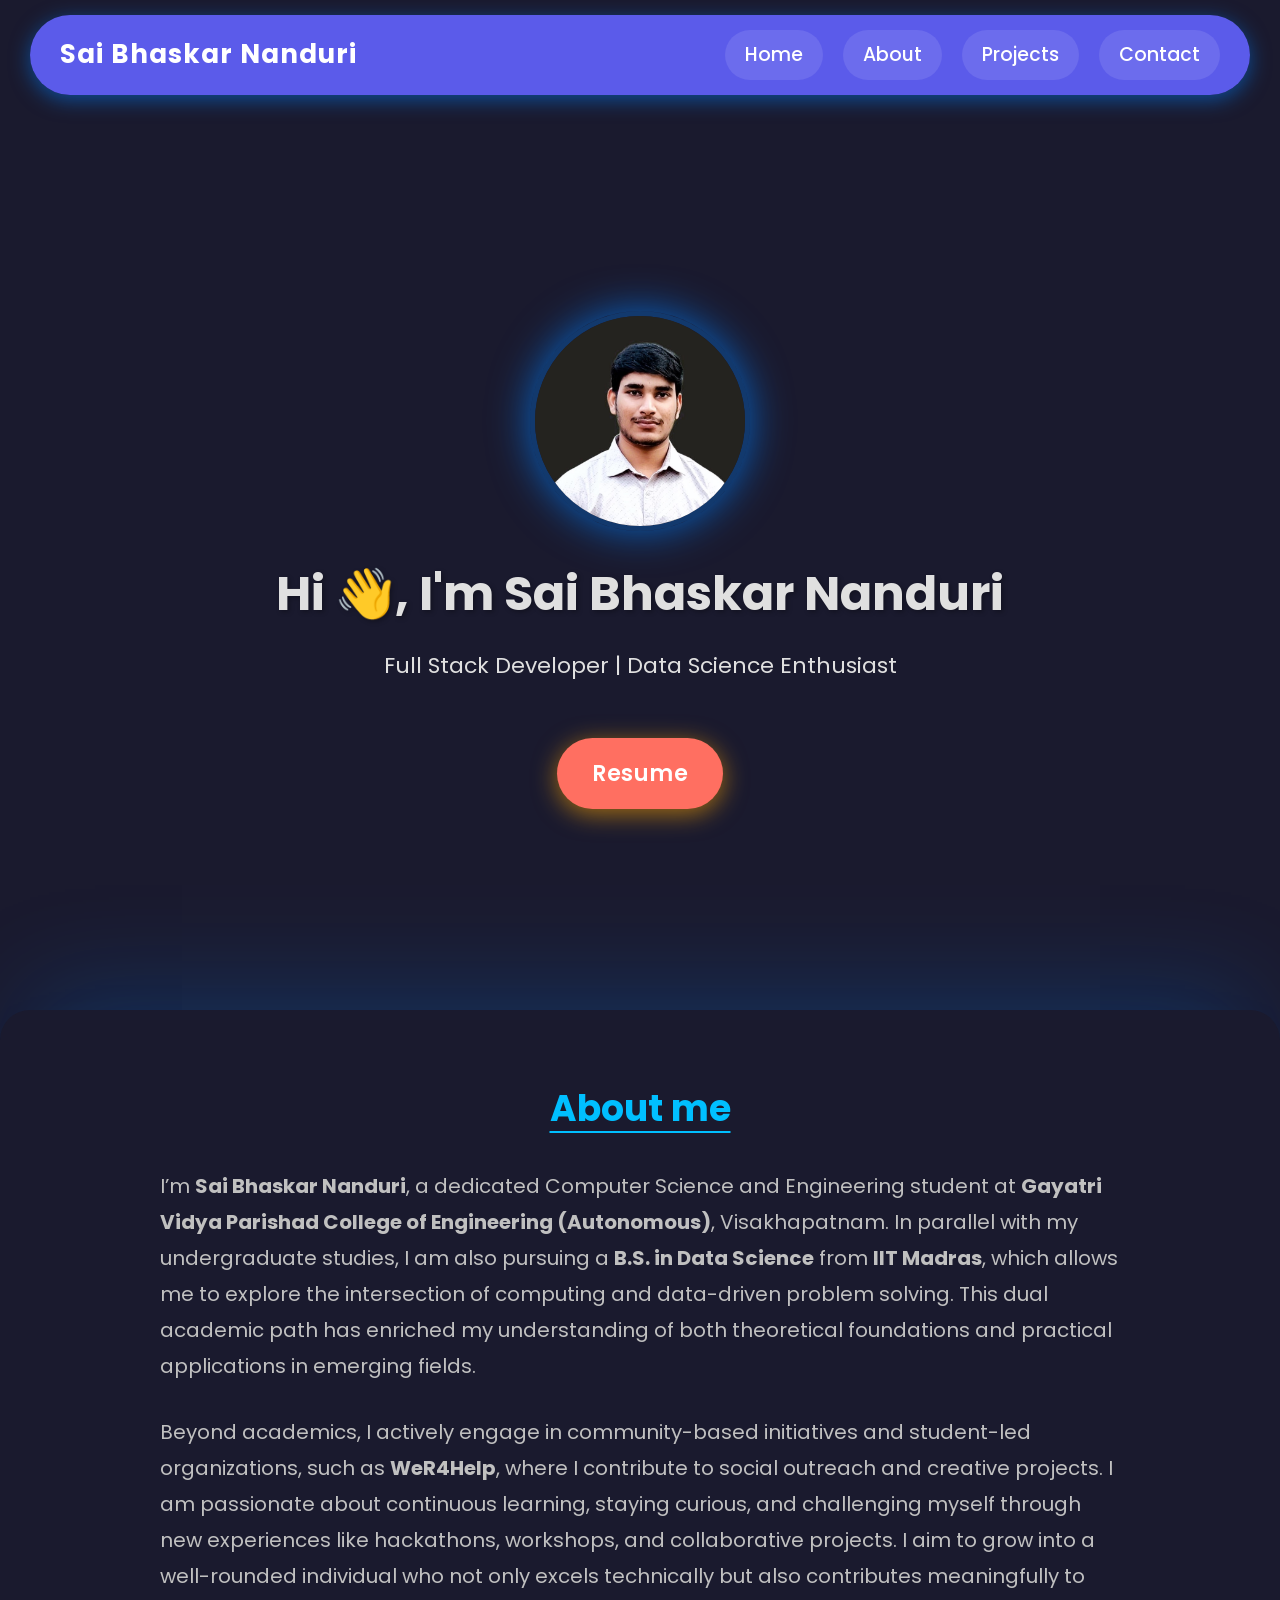
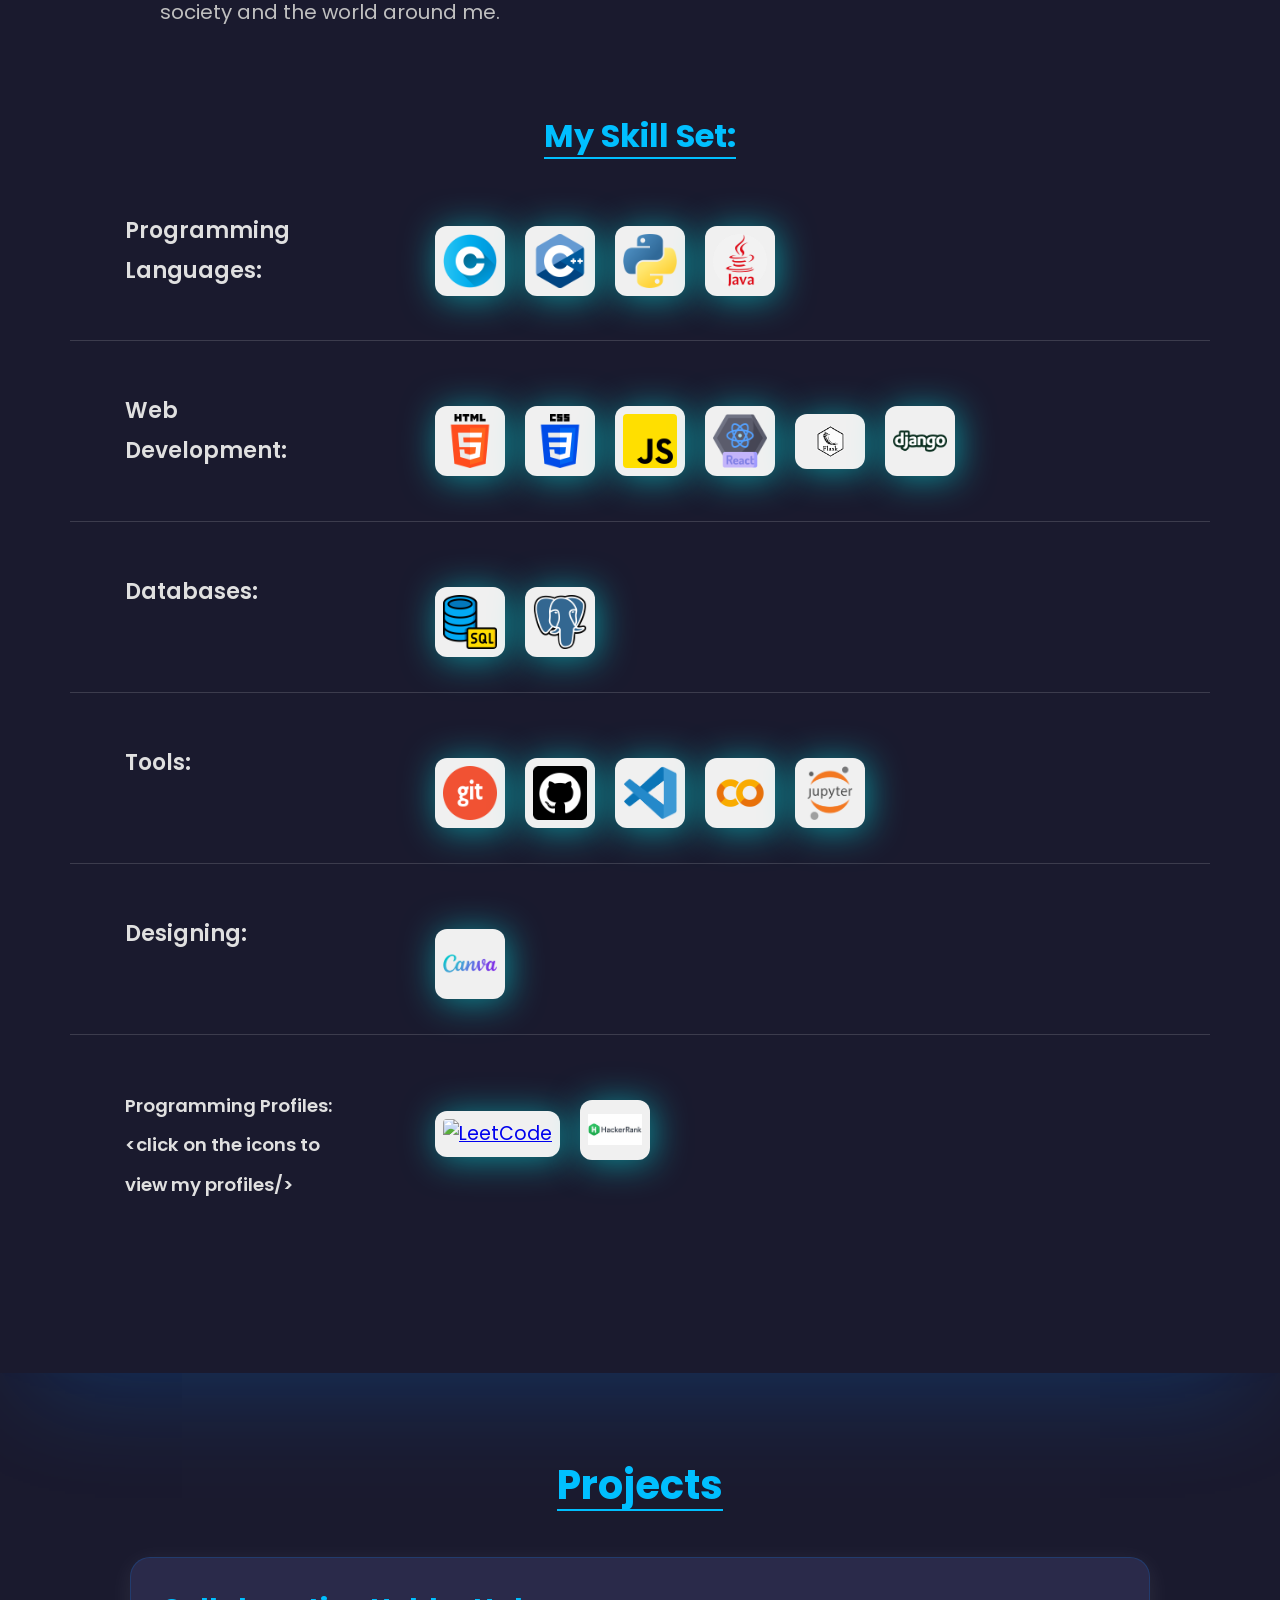
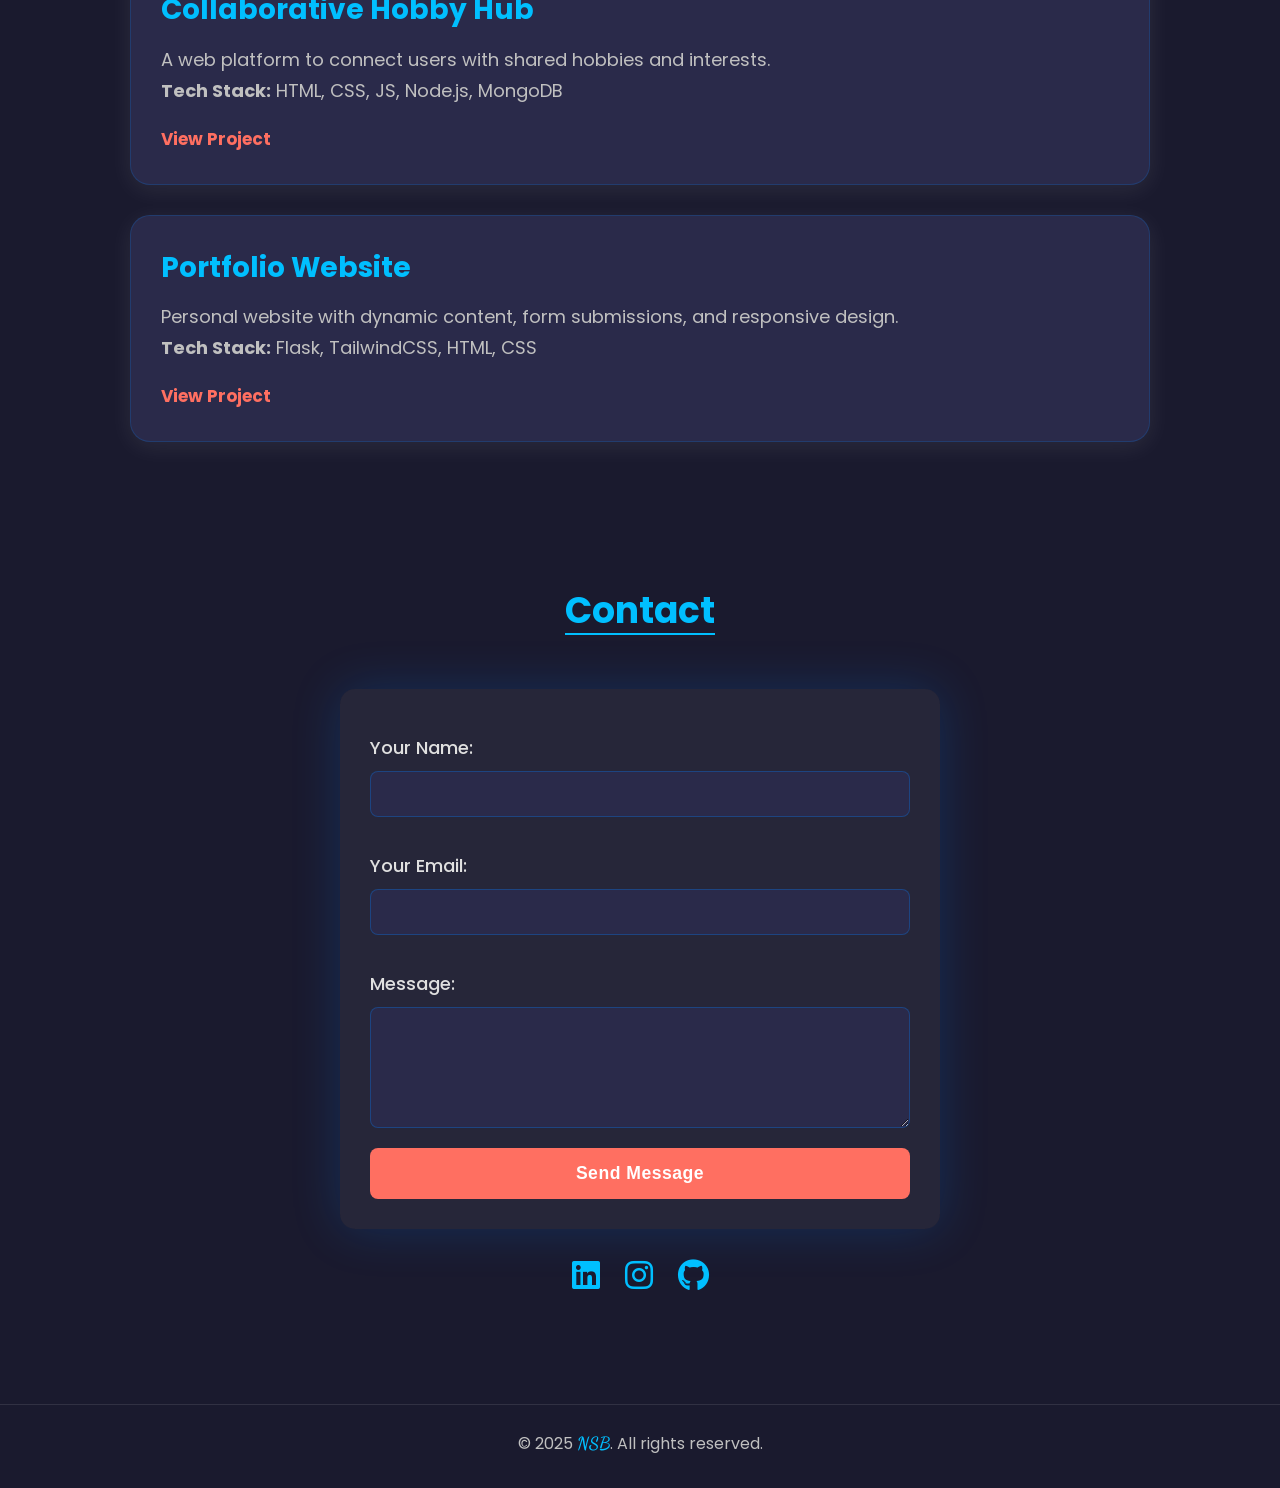
==== frontend/index.html @ 5396abd2 "edited footer" ====
<!DOCTYPE html>
<html lang="en">
<head>
  <meta charset="UTF-8" />
  <meta name="viewport" content="width=device-width, initial-scale=1.0"/>
  <title>Portfolio</title>
  <link rel="icon" type="image/png" href="./static/images/myimgp.jpg">
  <link rel="stylesheet" href="./static/styles.css">
  <link href="https://fonts.googleapis.com/css2?family=Inter&family=Poppins:wght@300;400;600&display=swap" rel="stylesheet">
  <link href="https://fonts.googleapis.com/css2?family=Dancing+Script:wght@400;700&display=swap" rel="stylesheet">
  <link rel="stylesheet" href="https://cdnjs.cloudflare.com/ajax/libs/font-awesome/6.0.0-beta3/css/all.min.css">
</head>
<body>

  <!-- Navbar -->
  <div class="nav">
    <h3>Sai Bhaskar Nanduri</h3>
    <button class="hamburger" aria-label="Toggle navigation menu">
      <i class="fas fa-bars"></i>
    </button>
    <ul class="nav-list">
      <li><a href="#home">Home</a></li>
      <li><a href="#about">About</a></li>
      <li><a href="#projects">Projects</a></li>
      <li><a href="#contact">Contact</a></li>
    </ul>
  </div>

  <!-- Hero Section -->
  <div class="hero" id="home">
    <img src="./static/images/myimgp.jpg" alt="Profile Photo">
    <h1>Hi <span class="wave-emoji">👋</span>, I'm Sai Bhaskar Nanduri</h1>
    <p>Full Stack Developer | Data Science Enthusiast</p>
    <a href="./static/resume_nsb.pdf" target="_blank">Resume</a>
  </div>

  <!-- About Section -->
  <div class="about" id="about">
    <h2>About me</h2>
    <p>I’m <strong>Sai Bhaskar Nanduri</strong>, a dedicated Computer Science and Engineering student at <strong>Gayatri Vidya Parishad College of Engineering (Autonomous)</strong>, Visakhapatnam. In parallel with my undergraduate studies, I am also pursuing a <strong>B.S. in Data Science</strong> from <strong>IIT Madras</strong>, which allows me to explore the intersection of computing and data-driven problem solving. This dual academic path has enriched my understanding of both theoretical foundations and practical applications in emerging fields.</p>

    <p>Beyond academics, I actively engage in community-based initiatives and student-led organizations, such as <strong>WeR4Help</strong>, where I contribute to social outreach and creative projects. I am passionate about continuous learning, staying curious, and challenging myself through new experiences like hackathons, workshops, and collaborative projects. I aim to grow into a well-rounded individual who not only excels technically but also contributes meaningfully to society and the world around me.</p>

    <div class="skills">
      <h3>My Skill Set:</h3>

      <div class="languages">
        <p>Programming Languages:</p>
        <div class="images">
          <img src="./static/images/c.png">
          <img src="./static/images/cpp.png">
          <img src="./static/images/python.png">
          <img src="./static/images/java.png">
        </div> 
      </div>

      <div class="languages">
        <p>Web Development:</p>
        <div class="images">
          <img src="./static/images/html.png">
          <img src="./static/images/css.png">
          <img src="./static/images/js.png">
          <img src="./static/images/react.png">
          <img src="./static/images/flask.png" style="height: 55px;">
          <img src="./static/images/django.png">
        </div> 
      </div>

      <div class="languages">
        <p>Databases:</p>
        <div class="images">
          <img src="./static/images/sql.png">
          <img src="./static/images/postgre.png">
        </div> 
      </div>

      <div class="languages">
        <p>Tools:</p>
        <div class="images">
          <img src="./static/images/git.png">
          <img src="./static/images/github.png">
          <img src="./static/images/vscode.png">
          <img src="./static/images/colab.png">
          <img src="./static/images/jupyter.png">
        </div> 
      </div>

      <div class="languages">
        <p>Designing:</p>
        <div class="images">
          <img src="./static/images/canva.png">
        </div> 
      </div>

      <div class="languages">
        <p><small>Programming Profiles: &lt;click on the icons to view my profiles/&gt;</small></p>
        <div class="images">
          <a href="https://leetcode.com/u/saibhaskarnanduri1/" target="_blank"><img src="./static/images/leetcode.png" alt="LeetCode"></a>
          <a href="https://www.hackerrank.com/profile/saibhaskarnandu1" target="_blank"><img src="./static/images/hackerrank.jpg" alt="HackerRank" style="height: 60px;"></a>
        </div>
      </div>
    </div>
  </div>

  <!-- Projects Section -->
  <div class="projects-section" id="projects">
    <h2>Projects</h2>

    <div class="project-card">
      <h3>Collaborative Hobby Hub</h3>
      <p>A web platform to connect users with shared hobbies and interests.<br><strong>Tech Stack:</strong> HTML, CSS, JS, Node.js, MongoDB</p>
      <a href="https://github.com/SaiBhaskar05/CircuitBreakers-hacksprint" target="_blank">View Project</a>
    </div>

    <div class="project-card">
      <h3>Portfolio Website</h3>
      <p>Personal website with dynamic content, form submissions, and responsive design.<br><strong>Tech Stack:</strong> Flask, TailwindCSS, HTML, CSS</p>
      <a href="#" target="_blank">View Project</a>
    </div>
  </div>

  <!-- Contact Section -->
  <div id="contact">
    <h2>Contact</h2>
    <form id="contact-form" class="contact-form">
      <label for="name">Your Name:</label>
      <input type="text" id="name" name="name" required>

      <label for="email">Your Email:</label>
      <input type="email" id="email" name="email" required>

      <label for="message">Message:</label>
      <textarea id="message" name="message" rows="5" required></textarea>

      <button type="submit">Send Message</button>
    </form>
    <p id="form-status"></p>

    <div class="social-links">
      <a href="https://www.linkedin.com/in/sai-bhaskar-nanduri/" target="_blank"><i class="fab fa-linkedin fa-2x"></i></a>
      <a href="https://www.instagram.com/n_saibhaskar/" target="_blank"><i class="fab fa-instagram fa-2x"></i></a>
      <a href="https://github.com/SaiBhaskar05" target="_blank"><i class="fab fa-github fa-2x"></i></a>
    </div>
  </div>

  <!-- Footer -->
  <footer class="footer">
    <p>&copy; 2025 <span class="cursive-text">NSB</span>. All rights reserved.</p>
  </footer>

  <!-- Script for sending form data -->
  <script>
    document.getElementById('contact-form').addEventListener('submit', async function (e) {
      e.preventDefault();

      const status = document.getElementById('form-status');
      status.textContent = "Sending message...";

      const data = {
        name: this.name.value,
        email: this.email.value,
        message: this.message.value
      };

      try {
        const response = await fetch('https://portfolio-dmeu.onrender.com/send-mail', {
          method: 'POST',
          headers: { 'Content-Type': 'application/json' },
          body: JSON.stringify(data)
        });

        const result = await response.json();
        if (response.ok) {
          status.textContent = result.message;
          this.reset();
        } else {
          status.textContent = result.message || 'Something went wrong.';
        }
      } catch (error) {
        console.error(error);
        status.textContent = 'Error sending message.';
      }
    });
  </script>
  <script src="./script.js"></script>
</body>
</html>
---- frontend/static/styles.css ----
/* Universal Styles */
* {
  margin: 0;
  padding: 0;
  box-sizing: border-box;
}

body {
  background-color: #1a1a2e;
  font-family: 'Poppins', sans-serif;
  color: #e0e0e0;
  line-height: 1.6;
  scroll-behavior: smooth;
}

/* Scroll offset for sticky header */
html {
  scroll-padding-top: 100px;
}

#home, #about, #projects, #contact {
  scroll-margin-top: 100px;
}


/* --- Navbar --- */
.nav {
  margin: 15px 30px;
  padding: 15px 30px;
  color: white;
  display: flex;
  justify-content: space-between;
  align-items: center;
  background-color: rgba(99, 99, 255, 0.9);
  border-radius: 50px;
  box-shadow: 0 5px 20px rgba(0, 128, 255, 0.5);
  flex-wrap: wrap;
  text-align: center;
  backdrop-filter: blur(5px);
  -webkit-backdrop-filter: blur(5px);
  position: sticky;
  top: 15px;
  z-index: 1000;
}

.nav h3 {
  font-size: 26px;
  font-weight: 700;
  letter-spacing: 1px;
}

.nav-list {
  list-style: none;
  display: flex;
  flex-wrap: wrap;
  justify-content: center;
  gap: 20px;
  transition: all 0.3s ease-in-out;
}

.nav-list li {
  font-size: 19px;
  padding: 10px 20px;
  background-color: rgba(255, 255, 255, 0.1);
  border-radius: 25px;
  transition: background 0.3s ease, transform 0.2s ease, box-shadow 0.3s ease;
  font-weight: 500;
}

.nav-list li:hover {
  background-color: rgba(255, 255, 255, 0.3);
  cursor: pointer;
  transform: translateY(-2px);
  box-shadow: 0 0 15px rgba(255, 255, 255, 0.4);
}

.nav-list li a {
  color: white;
  text-decoration: none;
  transition: color 0.3s ease;
}


.hamburger {
  display: none;
  background: none;
  border: none;
  color: white;
  font-size: 28px;
  cursor: pointer;
  padding: 5px;
  z-index: 1001;
  transition: transform 0.3s ease;
}

.hamburger:hover {
  transform: scale(1.1);
}

/* --- Hero Section --- */
.hero {
  min-height: 100vh;
  display: flex;
  justify-content: center;
  align-items: center;
  flex-direction: column;
  text-align: center;
  padding: 20px;
  background: #1a1a2e;
}

.hero img {
  border-radius: 50%;
  width: 220px;
  height: 220px;
  object-fit: cover;
  box-shadow: 0 0 40px rgba(0, 128, 255, 0.7);
  border: 5px solid rgba(0, 128, 255, 0.3);
}

.hero h1 {
  font-size: 48px;
  margin: 25px 0 15px;
  font-weight: 700;
  text-shadow: 2px 2px 5px rgba(0, 0, 0, 0.3);
}

.hero p {
  font-size: 22px;
  max-width: 800px;
  margin-bottom: 25px;
}

.hero a {
  text-decoration: none;
  color: white;
  background-color: #ff6f61;
  margin-top: 30px;
  padding: 18px 35px;
  border-radius: 50px;
  font-size: 22px;
  transition: all 0.3s ease;
  box-shadow: 0 5px 25px rgba(255, 165, 0, 0.6);
  font-weight: 600;
  letter-spacing: 0.5px;
}

.hero a:hover {
  box-shadow: 0 8px 40px rgba(255, 255, 255, 0.7);
  background-color: #ff4d3a;
  transform: translateY(-3px);
}

/* --- About Section --- */
.about {
  margin: 0 auto 60px auto;
  padding: 70px 50px;
  border-radius: 0;
  border-top-left-radius: 30px;
  border-top-right-radius: 30px;
  background-color: #1a1a2e;
  box-shadow: 0 -50px 100px -30px rgba(0, 128, 255, 0.2),
              0 50px 100px -30px rgba(0, 128, 255, 0.2);
  font-size: 19px;
  max-width: 100%;
}

.about h2 {
  text-align: center;
  margin-bottom: 30px;
  font-size: 36px;
  color: #00bfff;
  text-decoration: underline;
  text-underline-offset: 10px;
  text-decoration-thickness: 2px;
}

.about p {
  line-height: 1.8;
  font-size: 20px;
  margin-bottom: 30px;
  color: #c0c0c0;
  max-width: 1000px;
  margin-left: auto;
  margin-right: auto;
  padding: 0 20px;
}

/* --- Skills Section --- */
.skills {
  margin-top: 60px;
  padding: 20px;
  font-size: 19px;
}

.skills h3 {
  text-align: center;
  margin-bottom: 30px;
  font-size: 32px;
  color: #00bfff;
  text-decoration: underline;
  text-underline-offset: 10px;
  text-decoration-thickness: 2px;
}

.languages {
  display: flex;
  align-items: flex-start;
  justify-content: space-between;
  gap: 50px;
  margin: 30px auto;
  max-width: 1200px;
  flex-wrap: wrap;
  padding: 20px;
  border-bottom: 1px solid rgba(255, 255, 255, 0.15);
}

.languages:last-of-type {
  border-bottom: none;
}

.languages p {
  font-weight: 600;
  font-size: 22px;
  width: 250px;
  min-width: 200px;
  color: #e0e0e0;
}

.images {
  display: flex;
  flex-wrap: wrap;
  gap: 20px;
  padding: 15px;
  max-width: 70%;
  justify-content: flex-start;
  align-items: center;
  flex: 1;
}

.skills img {
  width: 70px;
  height: 70px;
  object-fit: contain;
  background-color: #f0f0f0;
  padding: 8px;
  border-radius: 12px;
  box-shadow: 3px 3px 35px rgba(0, 255, 255, 0.5);
  transition: transform 0.2s ease, box-shadow 0.3s ease;
}

.skills img:hover {
  transform: scale(1.1);
  box-shadow: 0 0 50px rgba(0, 255, 255, 0.8);
}

/* --- Projects Section --- */
.projects-section {
  margin: 80px auto;
  padding: 0 40px;
  max-width: 1100px;
  background-color: transparent;
  border-radius: 0;
  border-top-left-radius: 30px;
  border-top-right-radius: 30px; 
  box-shadow: none;
}


.projects-section h2 {
  font-size: 40px;
  margin-bottom: 40px;
  text-align: center;
  color: #00bfff;
  text-decoration: underline;
  text-underline-offset: 10px;
  text-decoration-thickness: 2px;
}

.project-card {
  background-color: #2a2a4a;
  border-radius: 20px;
  padding: 30px;
  margin: 30px 0;
  box-shadow: 0 5px 25px rgba(255, 255, 255, 0.08);
  transition: transform 0.3s ease, box-shadow 0.3s ease, background-color 0.3s ease;
  border: 1px solid rgba(0, 128, 255, 0.2);
}

.project-card:hover {
  transform: translateY(-8px);
  box-shadow: 0 10px 40px rgba(0, 128, 255, 0.6);
  background-color: #3b3b5e;
}

.project-card h3 {
  font-size: 28px;
  margin-bottom: 12px;
  color: #00bfff;
}

.project-card p {
  color: #c0c0c0;
  font-size: 18px;
  line-height: 1.7;
  margin-bottom: 20px;
}

.project-card a {
  color: #ff6f61;
  text-decoration: none;
  font-weight: bold;
  font-size: 17px;
  transition: color 0.2s ease;
}

.project-card a:hover {
  text-decoration: underline;
  color: #ff4d3a;
}

/* --- Contact Section --- */
#contact {
  display: flex;
  align-items: center;
  justify-content: center;
  flex-direction: column;
  padding: 60px 20px;
  background-color: #1a1a2e;
}

#contact h2 {
  font-size: 36px;
  margin-bottom: 30px;
  color: #00bfff;
  text-decoration: underline;
  text-underline-offset: 10px;
  text-decoration-thickness: 2px;
}

.contact-form {
  display: flex;
  flex-direction: column;
  max-width: 600px;
  width: 100%;
  margin-top: 20px;
  padding: 30px;
  background-color: rgba(255, 255, 255, 0.05);
  border-radius: 15px;
  box-shadow: 0 0 50px rgba(0, 128, 255, 0.2);
}

.contact-form label {
  margin: 15px 0 8px;
  color: #e0e0e0;
  font-size: 18px;
  font-weight: 500;
}

.contact-form input,
.contact-form textarea {
  padding: 12px;
  border: 1px solid rgba(0, 128, 255, 0.3);
  border-radius: 8px;
  margin-bottom: 20px;
  font-size: 1.05rem;
  background-color: #2a2a4a;
  color: #e0e0e0;
  outline: none;
  transition: border-color 0.3s ease, box-shadow 0.3s ease;
}

.contact-form input:focus,
.contact-form textarea:focus {
  border-color: #00bfff;
  box-shadow: 0 0 10px rgba(0, 128, 255, 0.5);
}

.contact-form textarea {
  resize: vertical;
  min-height: 120px;
}

.contact-form button {
  background-color: #ff6f61;
  color: white;
  border: none;
  padding: 15px 25px;
  border-radius: 8px;
  font-size: 1.1rem;
  cursor: pointer;
  transition: background-color 0.3s ease, transform 0.2s ease, box-shadow 0.3s ease;
  font-weight: 600;
  letter-spacing: 0.5px;
}

.contact-form button:hover {
  background-color: #ff4d3a;
  transform: translateY(-2px);
  box-shadow: 0 5px 20px rgba(255, 100, 0, 0.5);
}

.social-links {
  margin-top: 30px;
  display: flex;
  gap: 25px;
  justify-content: center;
  width: 100%;
  max-width: 600px;
  padding: 0 20px;
}

.social-links a {
  color: #00bfff;
  transition: color 0.3s ease, transform 0.2s ease;
}

.social-links a:hover {
  color: #ff6f61;
  transform: translateY(-3px);
}

/* --- Footer --- */
.footer {
  background-color: #1a1a2e;
  color: #c0c0c0;
  text-align: center;
  padding: 25px 20px;
  font-size: 16px;
  margin-top: 50px;
  border-top: 1px solid rgba(255, 255, 255, 0.1);
}

.cursive-text {
  font-family: 'Dancing Script', cursive;
  font-size: 1.1em;
  font-weight: 700;
  color: #00bfff;
}

/* --- Media Queries --- */

/* Tablet View (max-width: 768px) */
@media (max-width: 768px) {
  html {
    scroll-padding-top: 80px;
  }
  #home, #about, #projects, #contact {
    scroll-margin-top: 80px;
  }

  .nav {
    margin: 10px 15px;
    padding: 12px 20px;
    flex-direction: column;
    align-items: flex-start;
    gap: 10px;
    border-radius: 30px;
    top: 10px;
    position: relative;
  }

  .nav h3 {
    width: 100%;
    text-align: left;
    margin-bottom: 0;
  }

  .hamburger {
    display: block;
    position: absolute;
    top: 15px;
    right: 20px;
  }

  .nav-list {
    flex-direction: column;
    width: 100%;
    text-align: center;
    background-color: rgba(99, 99, 255, 0.95);
    max-height: 0;
    overflow: hidden;
    padding: 0;
    border-radius: 15px;
  }

  .nav-list.active {
    max-height: 300px;
    padding: 15px 0;
    margin-top: 10px;
  }

  .nav-list li {
    width: 100%;
    margin: 5px 0;
    background-color: transparent;
  }
  .nav-list li:hover {
    background-color: rgba(255, 255, 255, 0.1);
  }

  .hero h1 {
    font-size: 36px;
  }

  .hero p {
    font-size: 18px;
  }

  .hero img {
    width: 180px;
    height: 180px;
  }

  .hero a {
    padding: 15px 30px;
    font-size: 18px;
  }

  .about {
    padding: 50px 30px;
    font-size: 17px;
    margin: 0 auto 40px auto;
  }

  .about h2,
  .projects-section h2,
  .skills h3 {
    font-size: 30px;
    margin-bottom: 25px;
  }

  .about p,
  .project-card p {
    font-size: 17px;
    line-height: 1.7;
  }

  .skills {
    font-size: 17px;
    padding: 15px;
  }

  .languages {
    flex-direction: column;
    align-items: center; /* Center items in column for tablet */
    gap: 25px;
    padding: 15px;
  }

  .languages p {
    width: 100%;
    text-align: center; /* Center text */
    margin-bottom: 5px;
    font-size: 20px;
  }

  .images {
    width: 100%;
    justify-content: center;
    gap: 15px;
  }

  .skills img {
    width: 60px;
    height: 60px;
  }

  .projects-section {
    padding: 0 25px;
  }

  .project-card {
    padding: 25px;
    margin: 20px 0;
  }

  .project-card h3 {
    font-size: 24px;
  }

  .contact-form {
    padding: 25px;
  }

  .contact-form label {
    font-size: 16px;
  }

  .contact-form input,
  .contact-form textarea {
    font-size: 0.95rem;
    padding: 10px;
  }

  .contact-form button {
    padding: 12px 20px;
    font-size: 1rem;
  }

  .footer {
    font-size: 14px;
    padding: 20px 15px;
  }
}

/* Mobile View (max-width: 480px) */
@media (max-width: 480px) {
  html {
    scroll-padding-top: 60px;
  }
  #home, #about, #projects, #contact {
    scroll-margin-top: 60px;
  }

  .nav {
    margin: 0;
    border-radius: 0 0 15px 15px;
    padding: 10px 15px;
    top: 0;
  }

  .nav h3 {
    font-size: 20px;
  }

  .hamburger {
    font-size: 24px;
    top: 10px;
    right: 15px;
  }

  .nav-list.active {
    max-height: 350px;
  }

  .nav-list li {
    font-size: 14px;
    padding: 6px 12px;
    margin: 3px 0;
  }

  .hero h1 {
    font-size: 28px;
    margin: 20px 0 10px;
  }

  .hero p {
    font-size: 16px;
    padding: 0 10px;
  }

  .hero img {
    width: 140px;
    height: 140px;
  }

  .hero a {
    padding: 12px 25px;
    font-size: 16px;
  }

  .about {
    padding: 30px 20px;
    font-size: 15px;
    margin: 0 auto 30px auto;
  }

  .about h2,
  .projects-section h2,
  .skills h3 {
    font-size: 26px;
    margin-bottom: 20px;
    text-underline-offset: 8px;
  }

  .about p,
  .project-card p {
    font-size: 15px;
    line-height: 1.6;
    margin-bottom: 15px;
  }

  .skills {
    font-size: 15px;
    padding: 10px;
  }

  .skills img {
    width: 50px;
    height: 50px;
    padding: 6px;
  }

  .languages {
    padding: 0 10px;
    gap: 15px;
    align-items: center; /* Center items in column for mobile */
  }

  .languages p {
    font-size: 18px;
    margin-bottom: 5px;
    text-align: center; /* Center text */
  }

  .images {
    justify-content: center;
    width: 100%;
    padding: 10px;
    gap: 10px;
  }

  .project-card h3 {
    font-size: 20px;
    margin-bottom: 8px;
  }

  .project-card p {
    font-size: 15px;
  }

  .project-card a {
    font-size: 15px;
  }

  #contact h2 {
    font-size: 30px;
  }

  .contact-form {
    padding: 20px;
  }

  .contact-form label {
    font-size: 15px;
    margin: 10px 0 5px;
  }

  .contact-form input,
  .contact-form textarea {
    font-size: 0.9rem;
    padding: 8px;
    margin-bottom: 15px;
  }

  .contact-form button {
    padding: 10px 15px;
    font-size: 0.95rem;
  }

  .footer {
    font-size: 14px;
    padding: 20px 15px;
  }
}

.wave-emoji {
  display: inline-block; /* Essential for transform to work correctly on inline elements */
  animation-name: wave-animation;
  animation-duration: 2.5s; /* Adjust speed as desired */
  animation-iteration-count: infinite; /* Make it wave continuously */
  transform-origin: 70% 70%; /* Pivot point for the rotation (bottom-left palm) */
}

@keyframes wave-animation {
  0% {
    transform: rotate(0.0deg);
  }
  10% {
    transform: rotate(14.0deg);
  }
  20% {
    transform: rotate(-8.0deg);
  }
  30% {
    transform: rotate(14.0deg);
  }
  40% {
    transform: rotate(-4.0deg);
  }
  50% {
    transform: rotate(10.0deg);
  }
  60% {
    transform: rotate(0.0deg);
  }
  100% {
    transform: rotate(0.0deg);
  }
}

/* --- Flashed Messages --- */
.flashed-messages {
    width: 80%;
    max-width: 800px;
    margin: 20px auto;
    padding: 10px 20px;
    border-radius: 8px;
    font-weight: 500;
    text-align: center;
    box-shadow: 0 4px 15px rgba(0,0,0,0.2);
}

.alert {
    padding: 12px;
    margin-bottom: 15px;
    border-radius: 8px;
    border: 1px solid transparent; /* default */
    font-size: 1.1em;
}

.alert-success {
    background-color: #28a745; /* Green */
    color: white;
    border-color: #218838;
}

.alert-error { /* Using 'error' category for red */
    background-color: #dc3545; /* Red */
    color: white;
    border-color: #c82333;
}

/* Make sure these messages are responsive too */
@media (max-width: 768px) {
    .flashed-messages {
        width: 90%;
        margin: 15px auto;
        padding: 8px 15px;
    }
    .alert {
        font-size: 1em;
        padding: 10px;
    }
}

@media (max-width: 480px) {
    .flashed-messages {
        width: 95%;
        margin: 10px auto;
        padding: 5px 10px;
    }
    .alert {
        font-size: 0.9em;
        padding: 8px;
    }
}
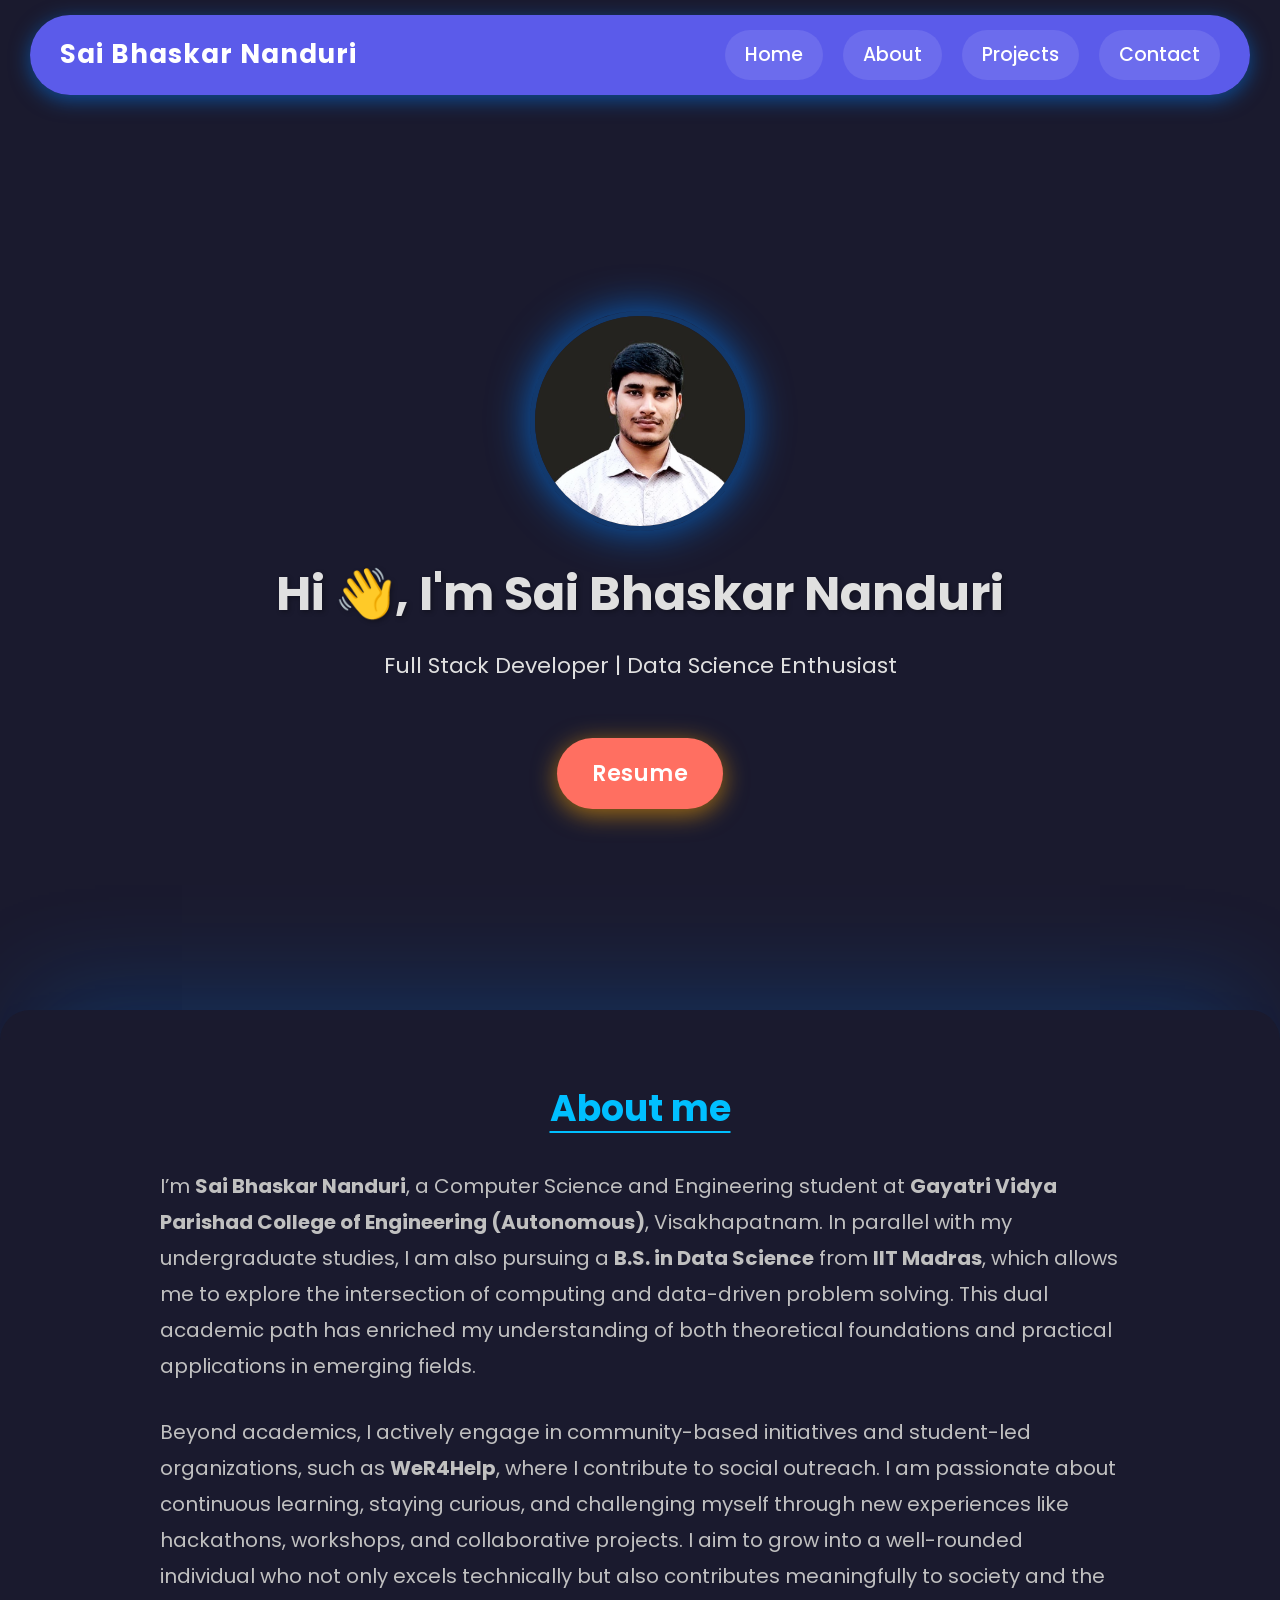
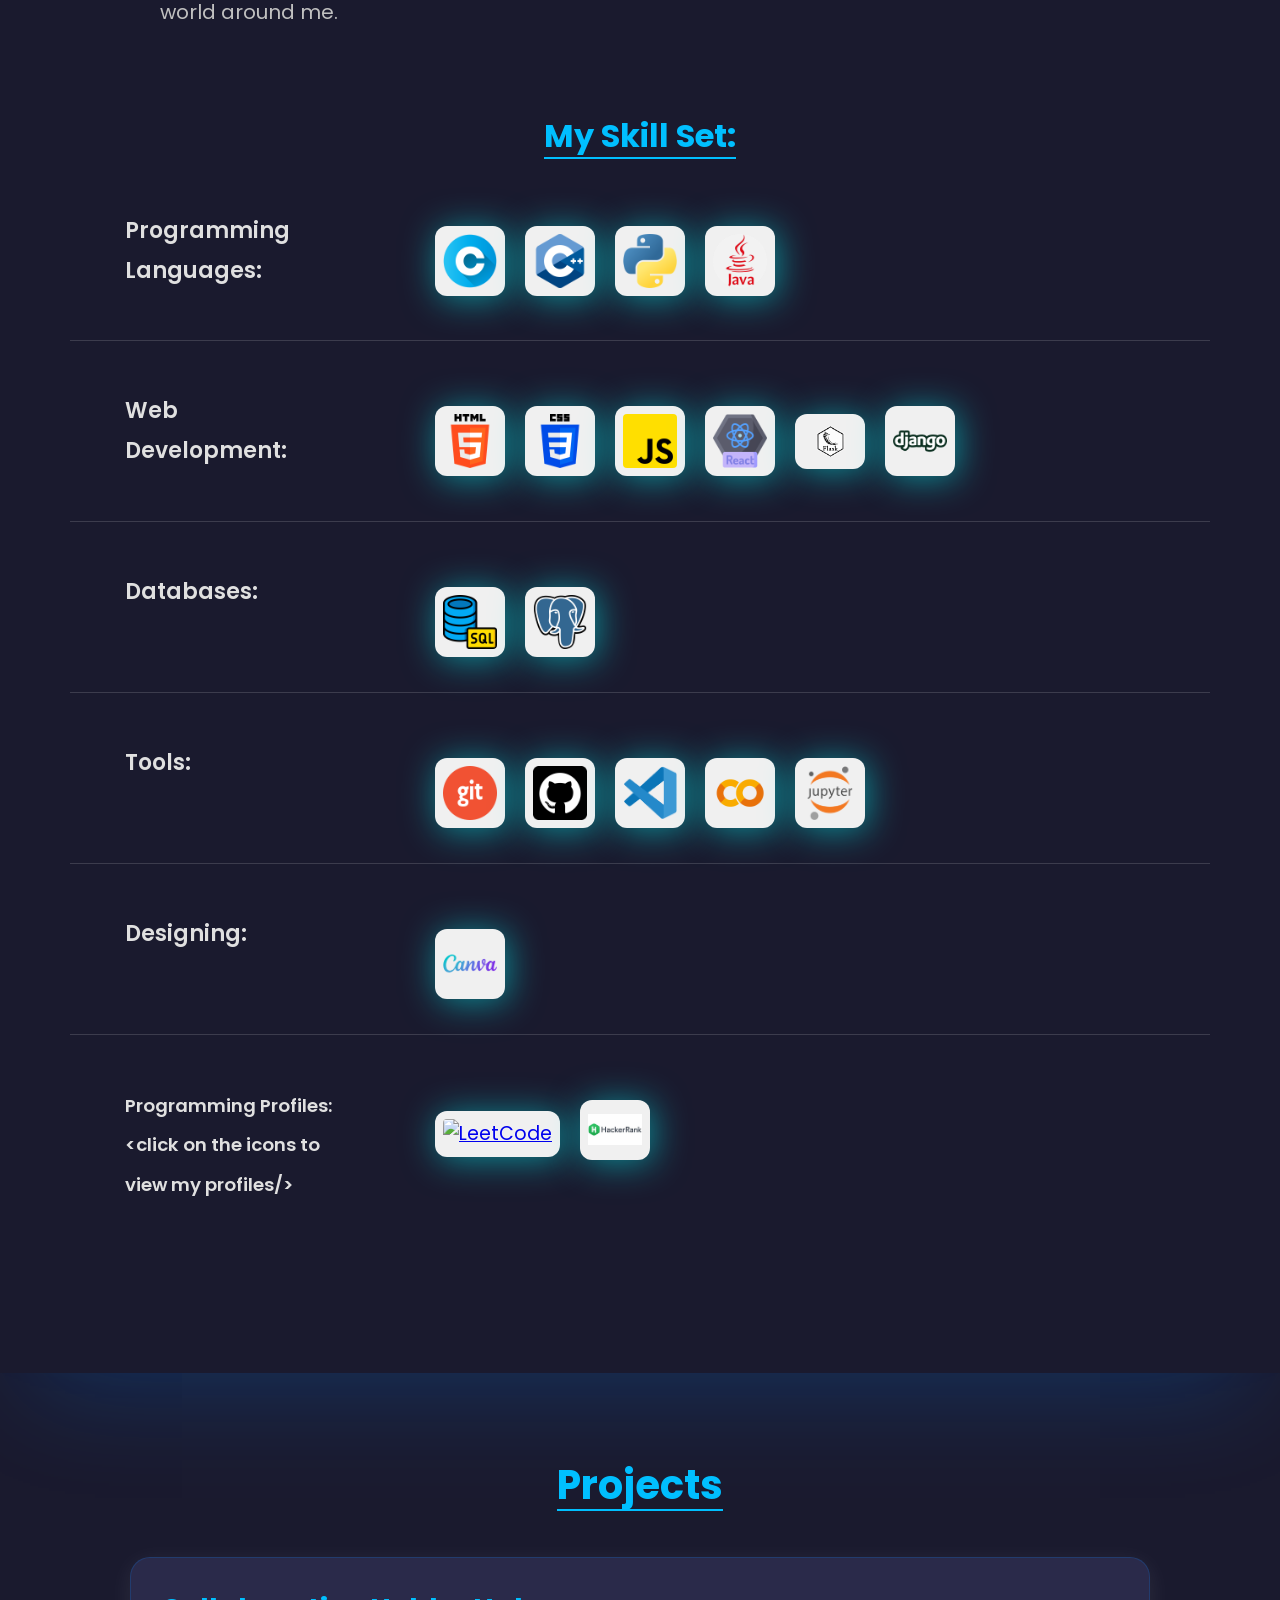
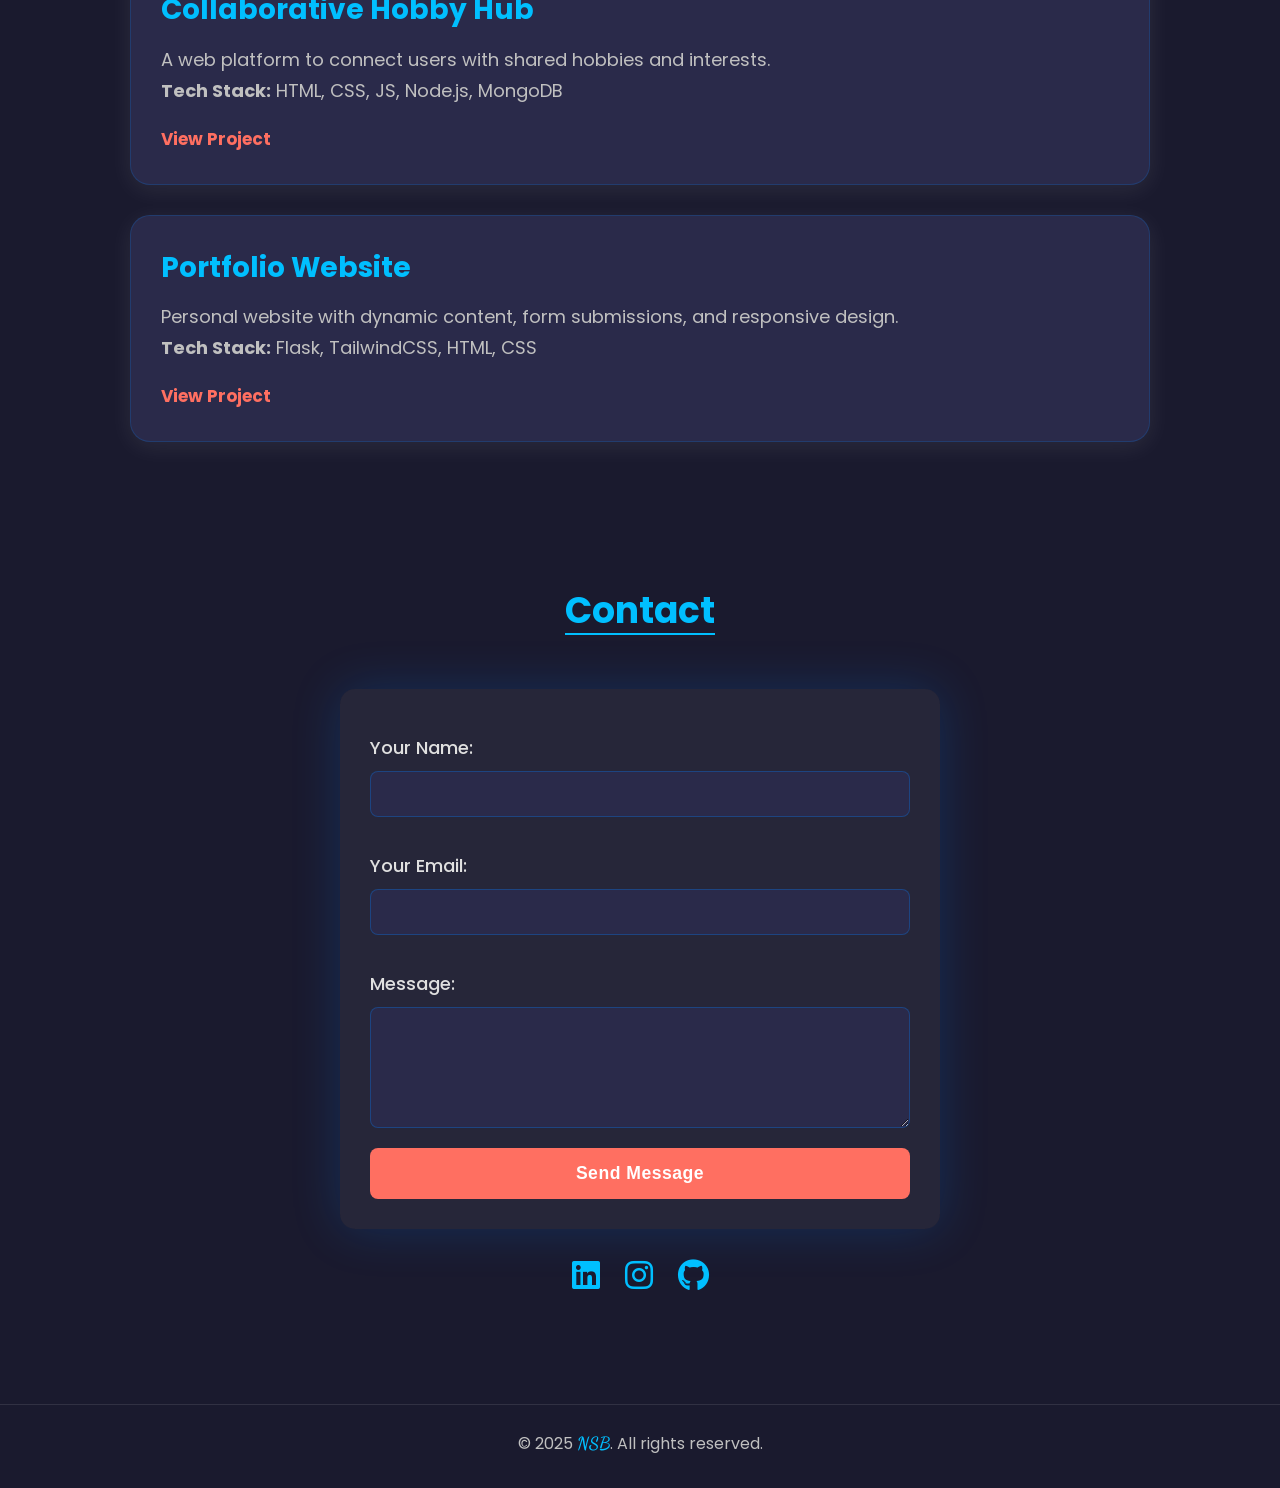
==== commit 034f39fc: "updated about" ====
--- a/frontend/index.html
+++ b/frontend/index.html
@@ -37,9 +37,9 @@
   <!-- About Section -->
   <div class="about" id="about">
     <h2>About me</h2>
-    <p>I’m <strong>Sai Bhaskar Nanduri</strong>, a dedicated Computer Science and Engineering student at <strong>Gayatri Vidya Parishad College of Engineering (Autonomous)</strong>, Visakhapatnam. In parallel with my undergraduate studies, I am also pursuing a <strong>B.S. in Data Science</strong> from <strong>IIT Madras</strong>, which allows me to explore the intersection of computing and data-driven problem solving. This dual academic path has enriched my understanding of both theoretical foundations and practical applications in emerging fields.</p>
+    <p>I’m <strong>Sai Bhaskar Nanduri</strong>, a Computer Science and Engineering student at <strong>Gayatri Vidya Parishad College of Engineering (Autonomous)</strong>, Visakhapatnam. In parallel with my undergraduate studies, I am also pursuing a <strong>B.S. in Data Science</strong> from <strong>IIT Madras</strong>, which allows me to explore the intersection of computing and data-driven problem solving. This dual academic path has enriched my understanding of both theoretical foundations and practical applications in emerging fields.</p>
 
-    <p>Beyond academics, I actively engage in community-based initiatives and student-led organizations, such as <strong>WeR4Help</strong>, where I contribute to social outreach and creative projects. I am passionate about continuous learning, staying curious, and challenging myself through new experiences like hackathons, workshops, and collaborative projects. I aim to grow into a well-rounded individual who not only excels technically but also contributes meaningfully to society and the world around me.</p>
+    <p>Beyond academics, I actively engage in community-based initiatives and student-led organizations, such as <strong>WeR4Help</strong>, where I contribute to social outreach. I am passionate about continuous learning, staying curious, and challenging myself through new experiences like hackathons, workshops, and collaborative projects. I aim to grow into a well-rounded individual who not only excels technically but also contributes meaningfully to society and the world around me.</p>
 
     <div class="skills">
       <h3>My Skill Set:</h3>
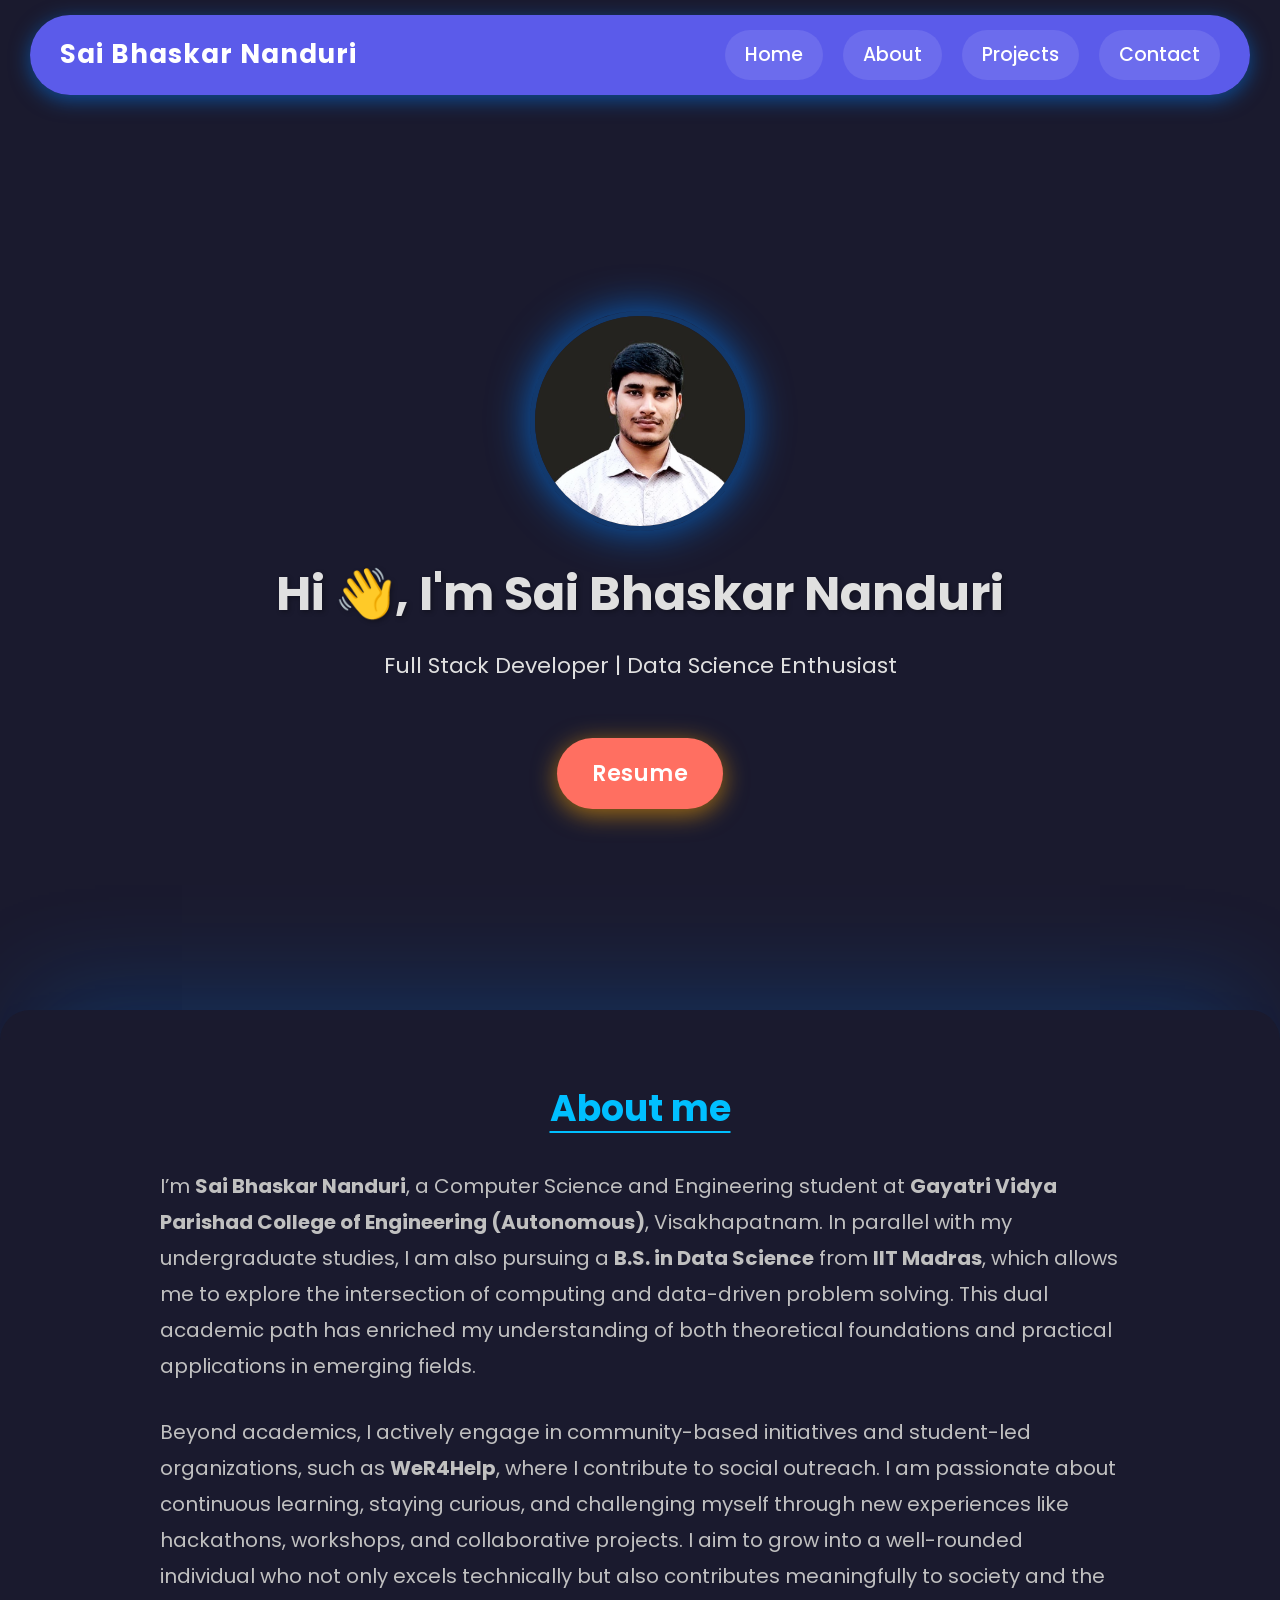
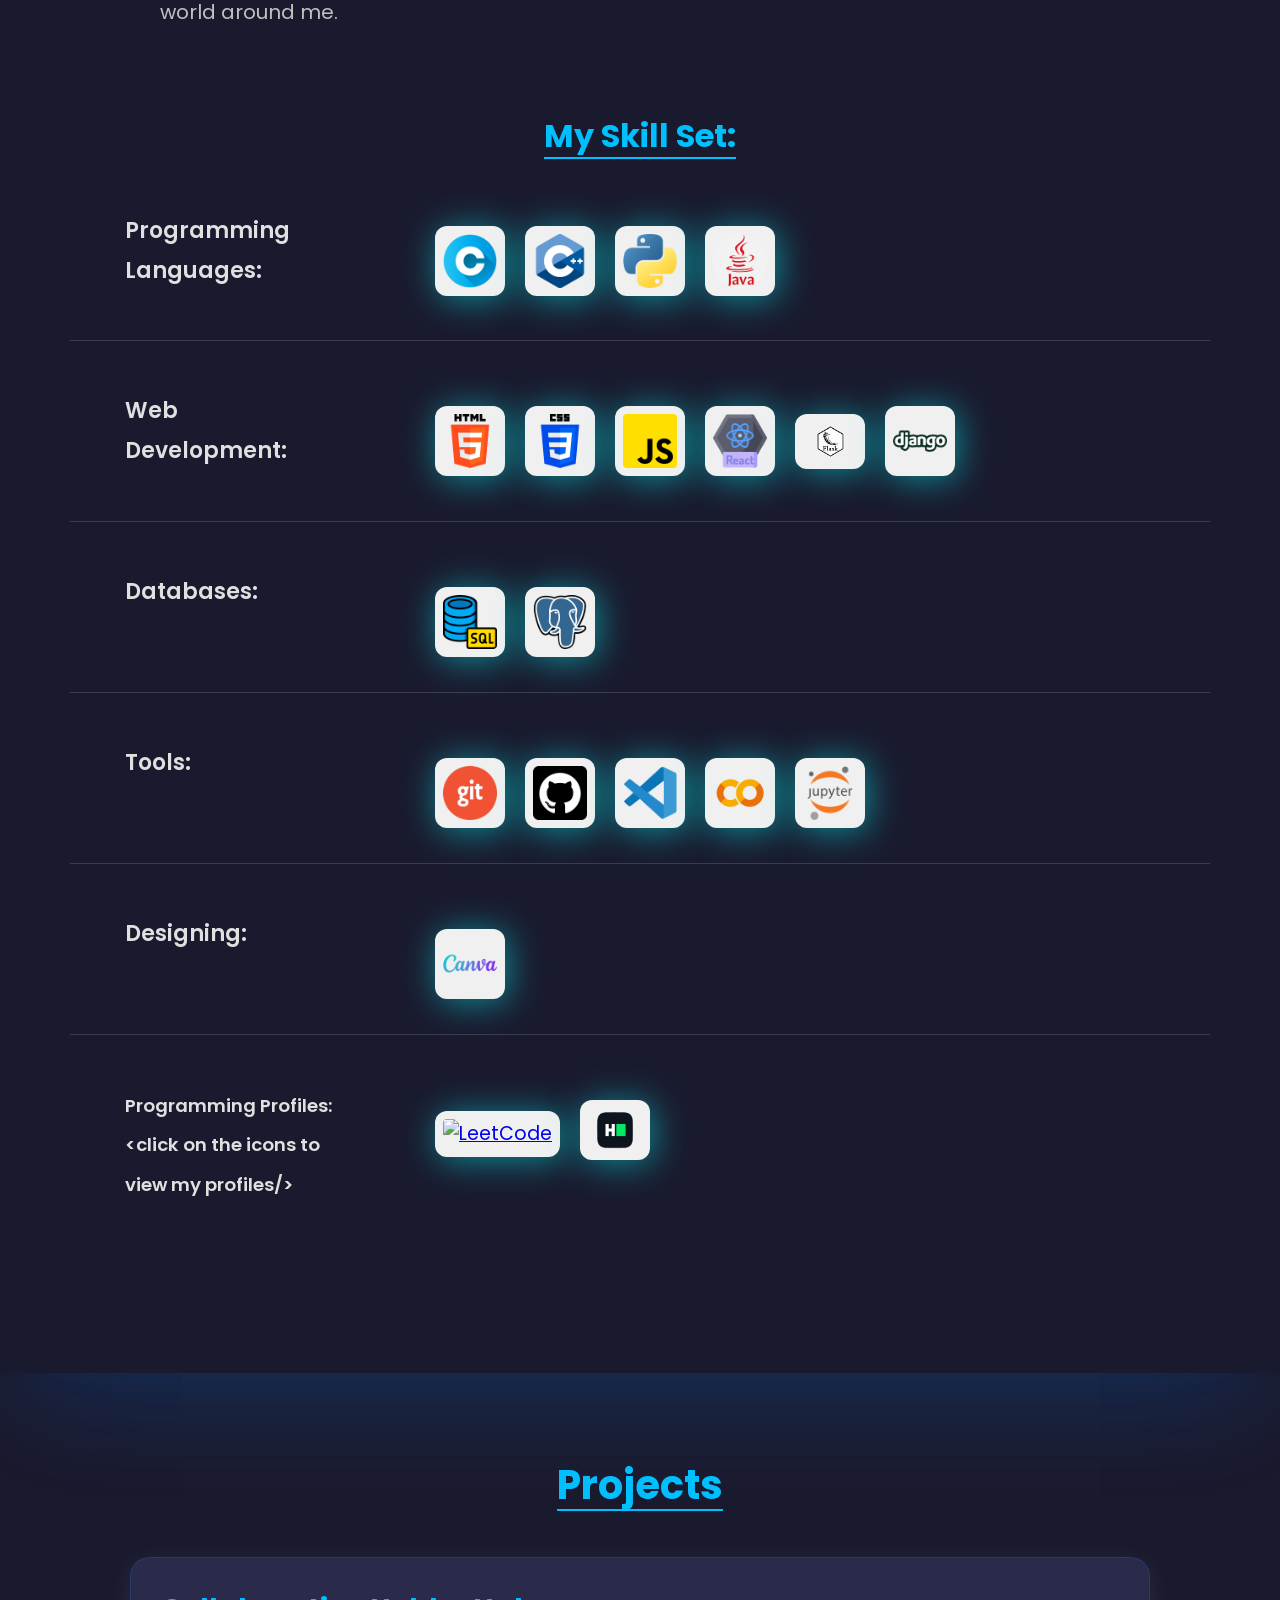
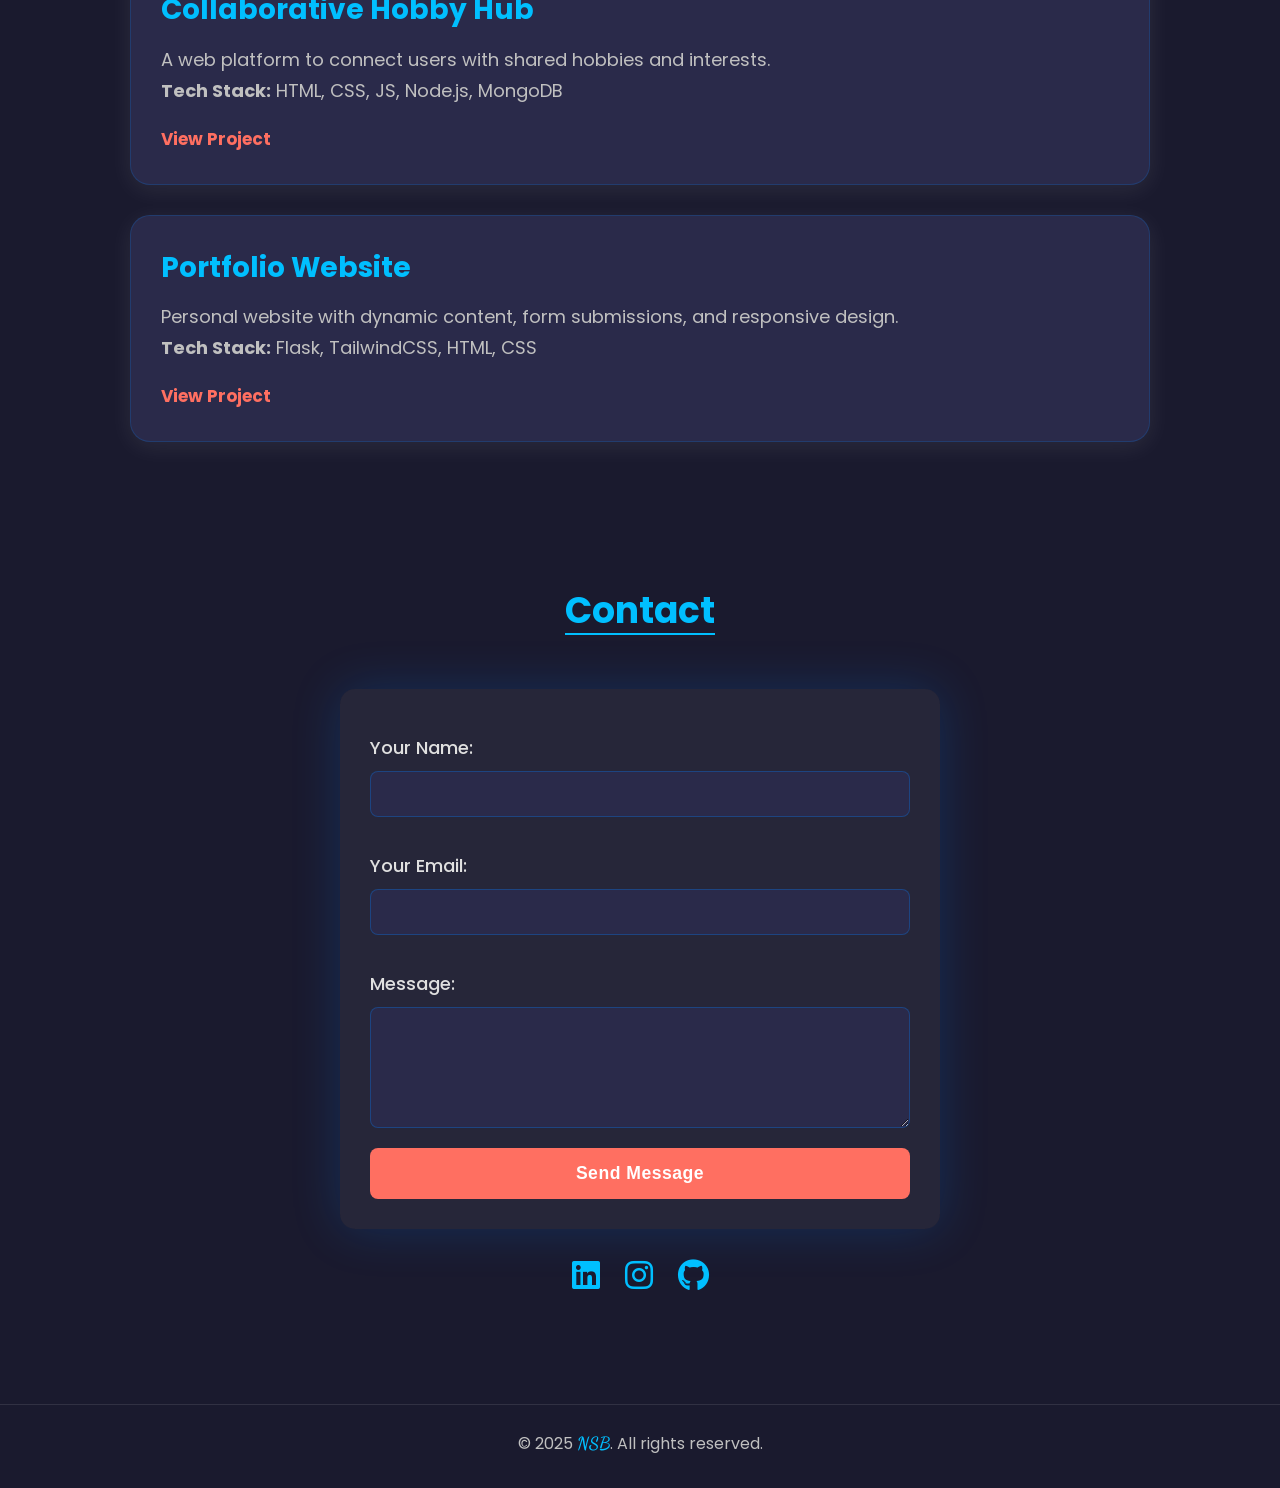
==== commit 8b9b619a: "updated hrank" ====
--- a/frontend/index.html
+++ b/frontend/index.html
@@ -96,7 +96,7 @@
         <p><small>Programming Profiles: &lt;click on the icons to view my profiles/&gt;</small></p>
         <div class="images">
           <a href="https://leetcode.com/u/saibhaskarnanduri1/" target="_blank"><img src="./static/images/leetcode.png" alt="LeetCode"></a>
-          <a href="https://www.hackerrank.com/profile/saibhaskarnandu1" target="_blank"><img src="./static/images/hackerrank.jpg" alt="HackerRank" style="height: 60px;"></a>
+          <a href="https://www.hackerrank.com/profile/saibhaskarnandu1" target="_blank"><img src="./static/images/hackerrank.png" alt="HackerRank" style="height: 60px;"></a>
         </div>
       </div>
     </div>
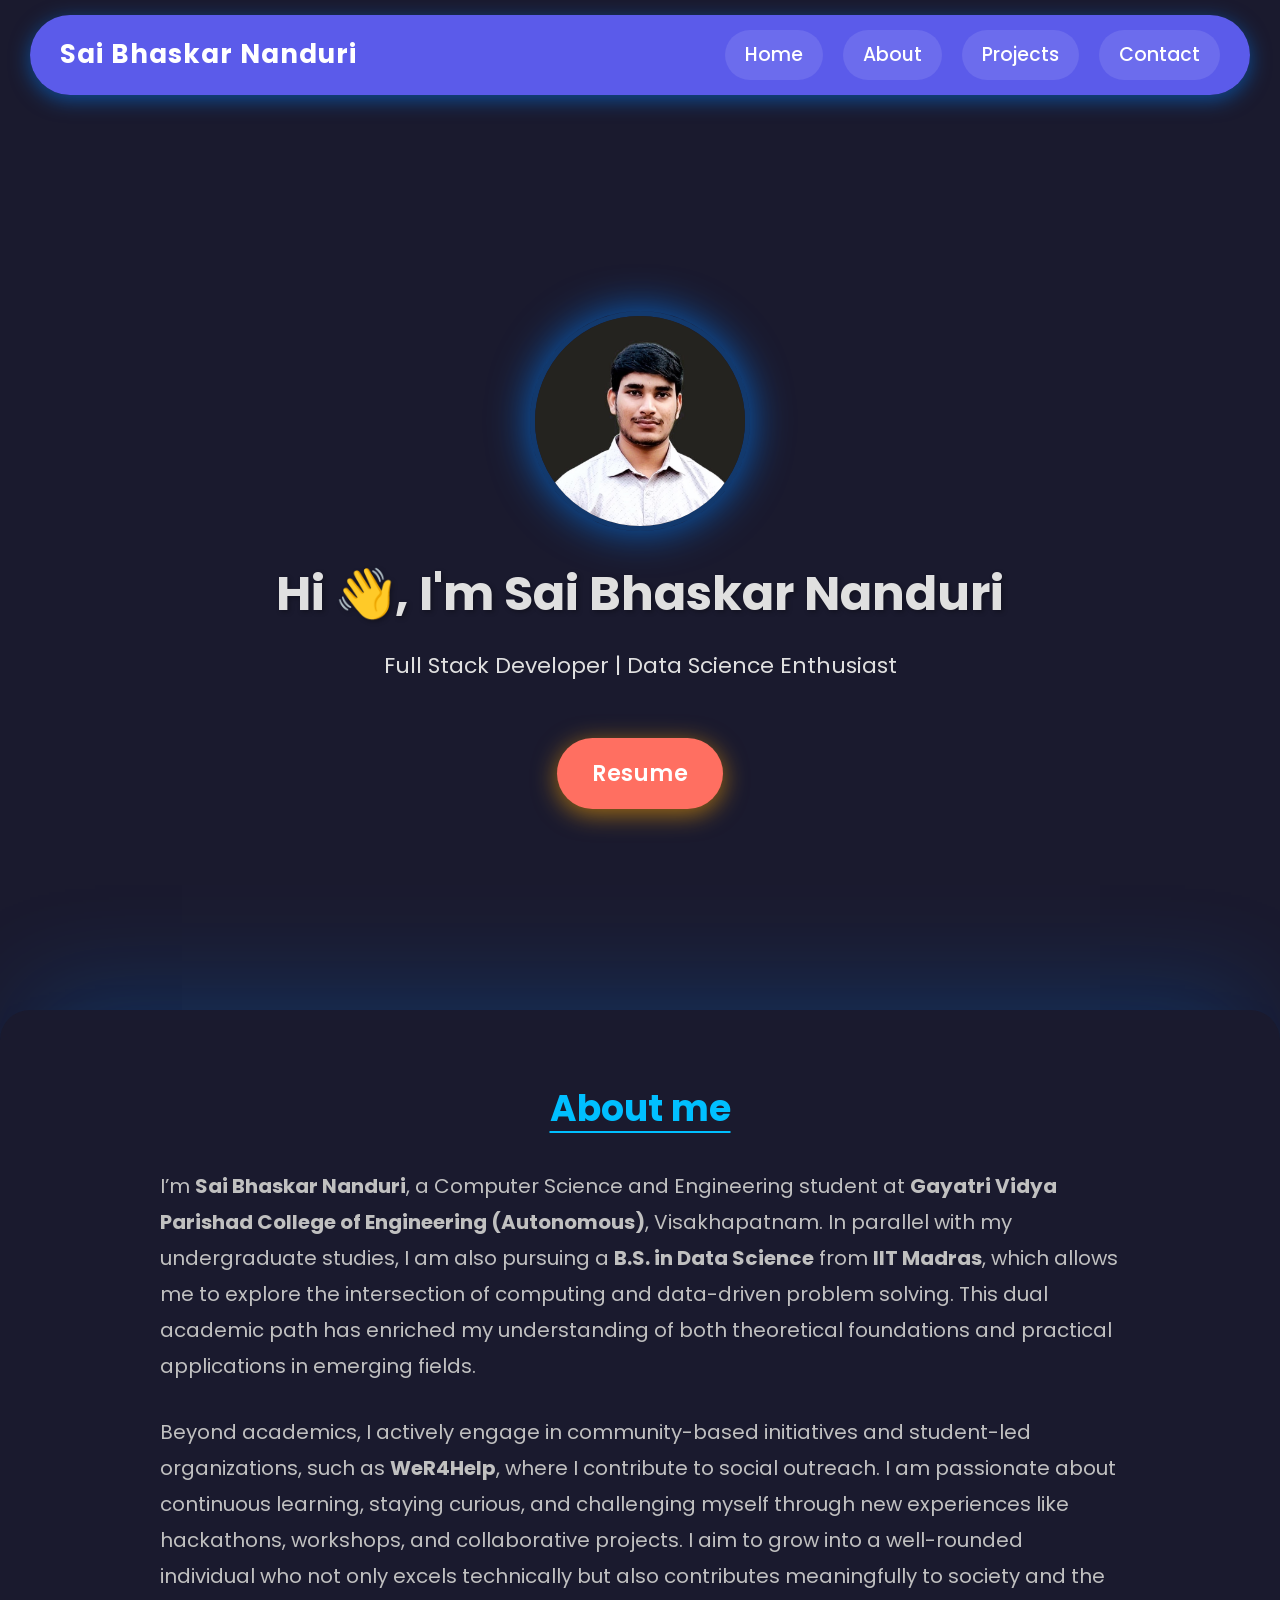
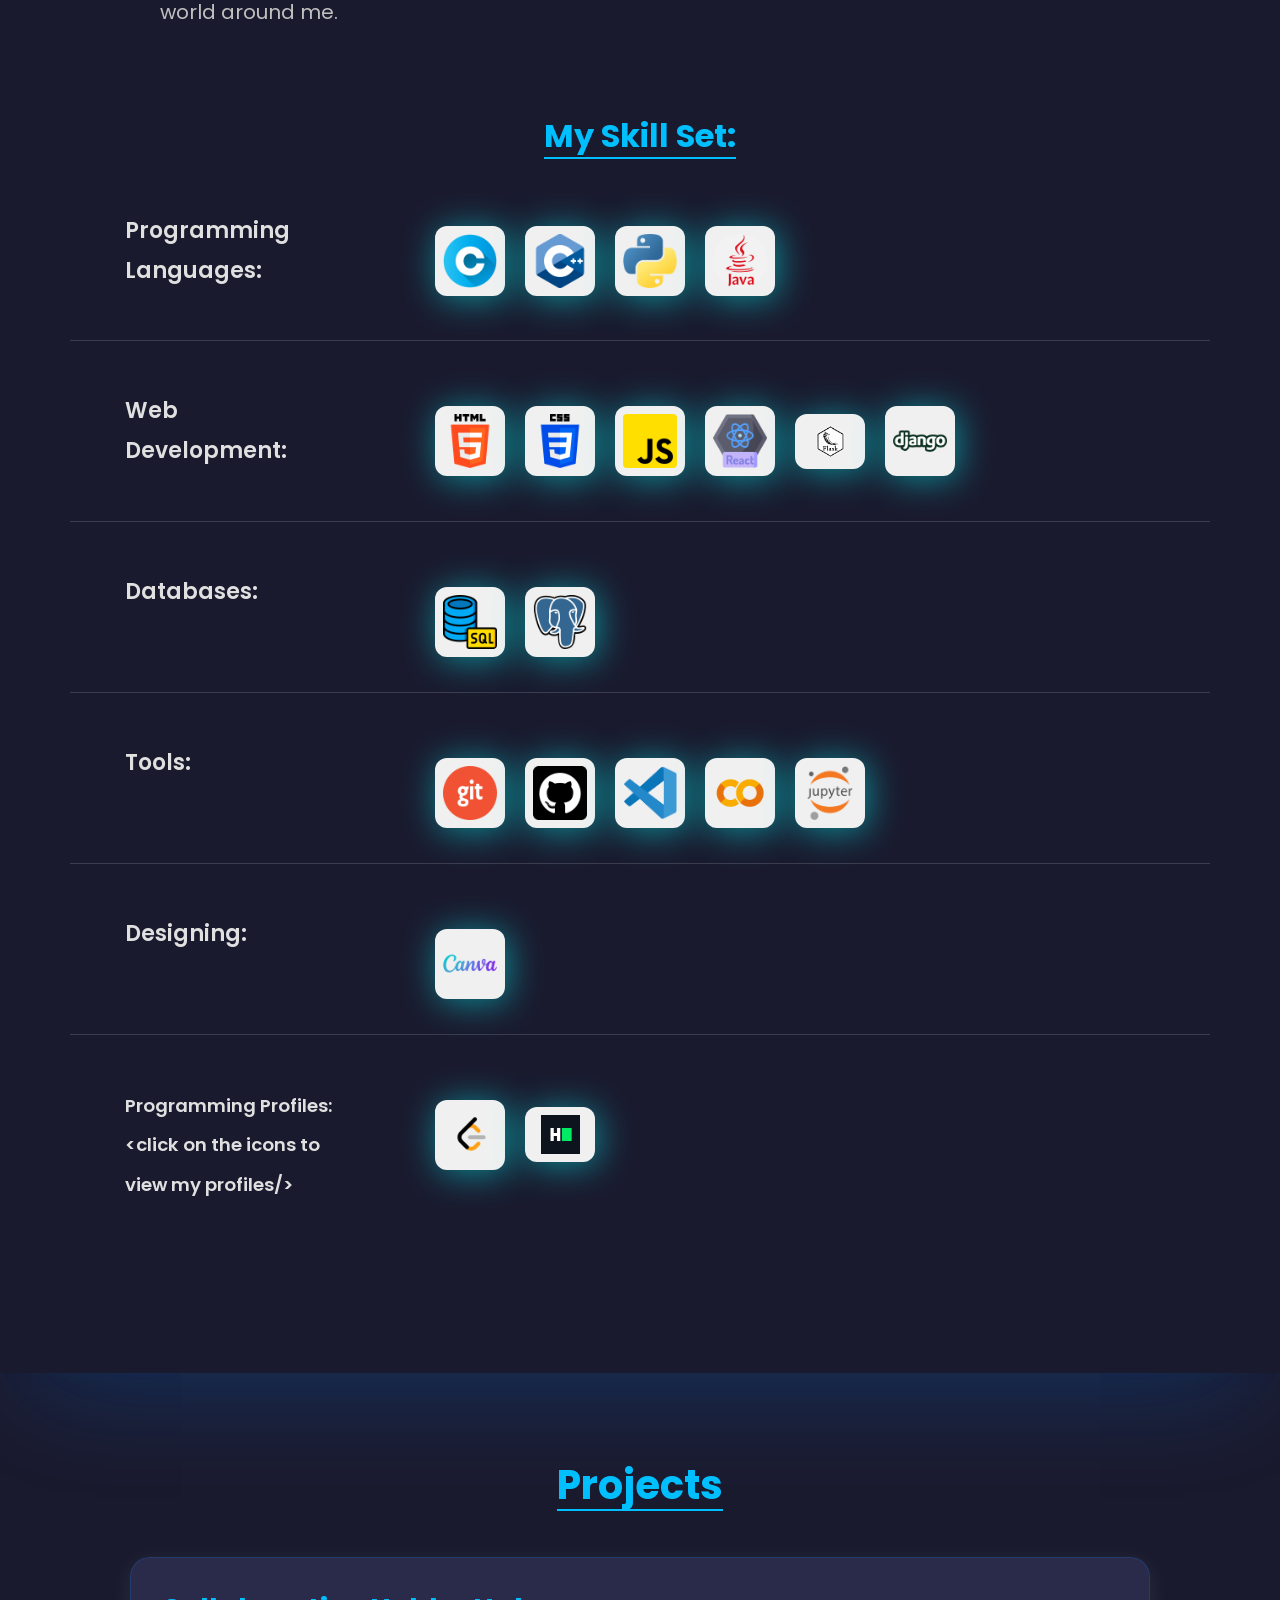
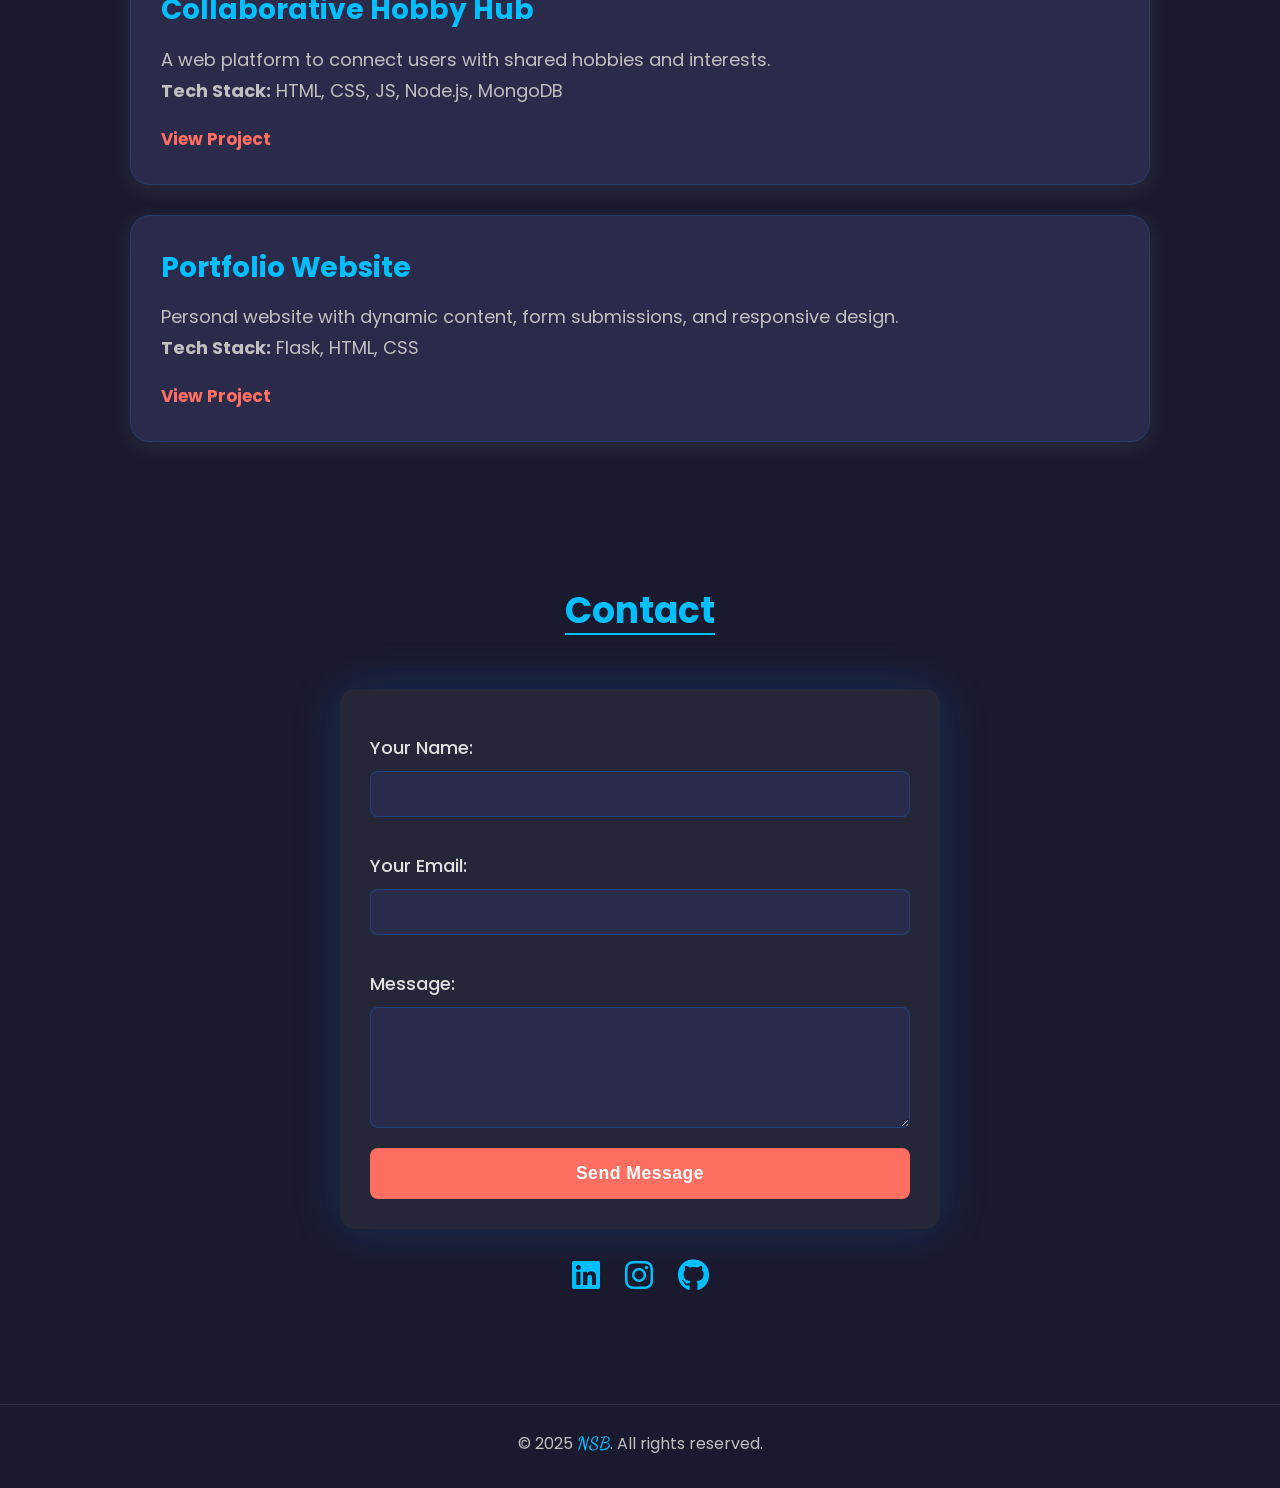
==== commit 0c76c522: "changed project link" ====
--- a/frontend/index.html
+++ b/frontend/index.html
@@ -96,7 +96,7 @@
         <p><small>Programming Profiles: &lt;click on the icons to view my profiles/&gt;</small></p>
         <div class="images">
           <a href="https://leetcode.com/u/saibhaskarnanduri1/" target="_blank"><img src="./static/images/leetcode.png" alt="LeetCode"></a>
-          <a href="https://www.hackerrank.com/profile/saibhaskarnandu1" target="_blank"><img src="./static/images/hackerrank.png" alt="HackerRank" style="height: 60px;"></a>
+          <a href="https://www.hackerrank.com/profile/saibhaskarnandu1" target="_blank"><img src="./static/images/hackerrank.png" alt="HackerRank" style="height: 55px;"></a>
         </div>
       </div>
     </div>
@@ -114,8 +114,8 @@
 
     <div class="project-card">
       <h3>Portfolio Website</h3>
-      <p>Personal website with dynamic content, form submissions, and responsive design.<br><strong>Tech Stack:</strong> Flask, TailwindCSS, HTML, CSS</p>
-      <a href="#" target="_blank">View Project</a>
+      <p>Personal website with dynamic content, form submissions, and responsive design.<br><strong>Tech Stack:</strong> Flask, HTML, CSS</p>
+      <a href="https://github.com/SaiBhaskar05/Portfolio" target="_blank">View Project</a>
     </div>
   </div>
 
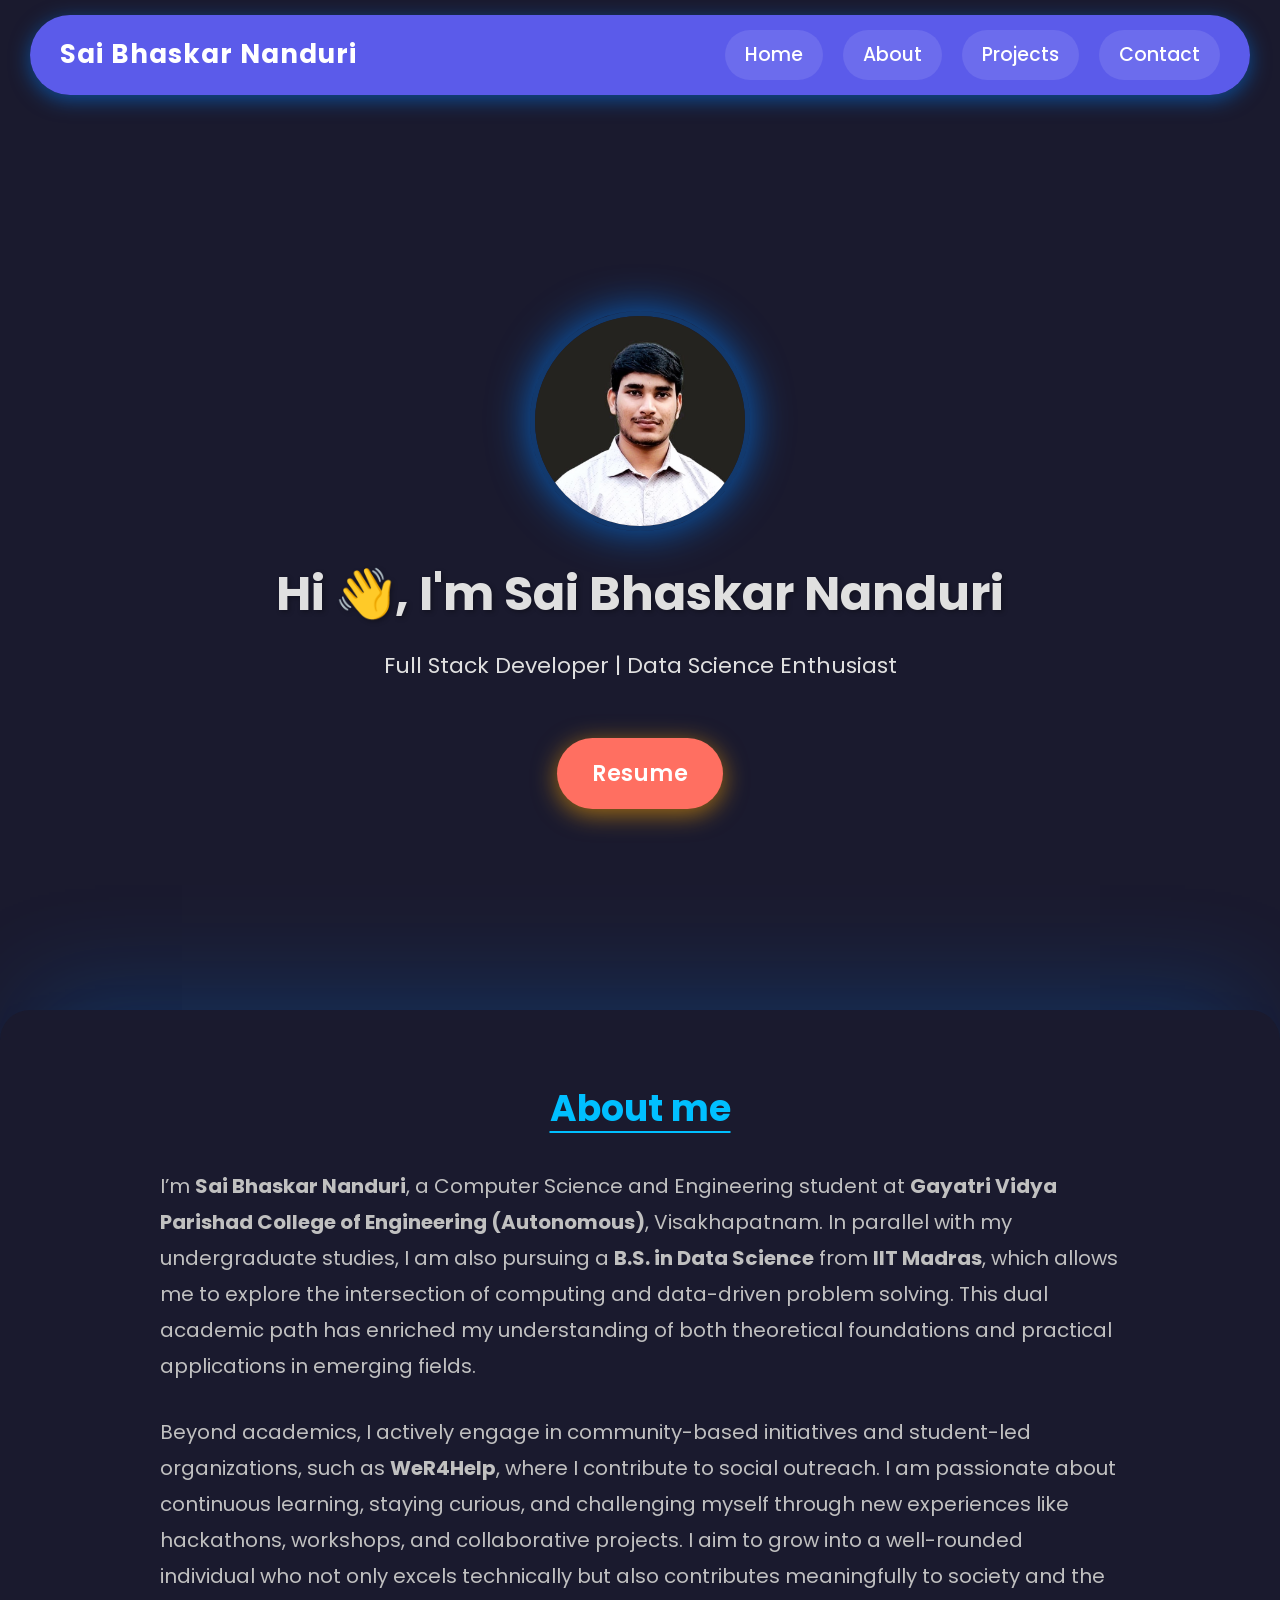
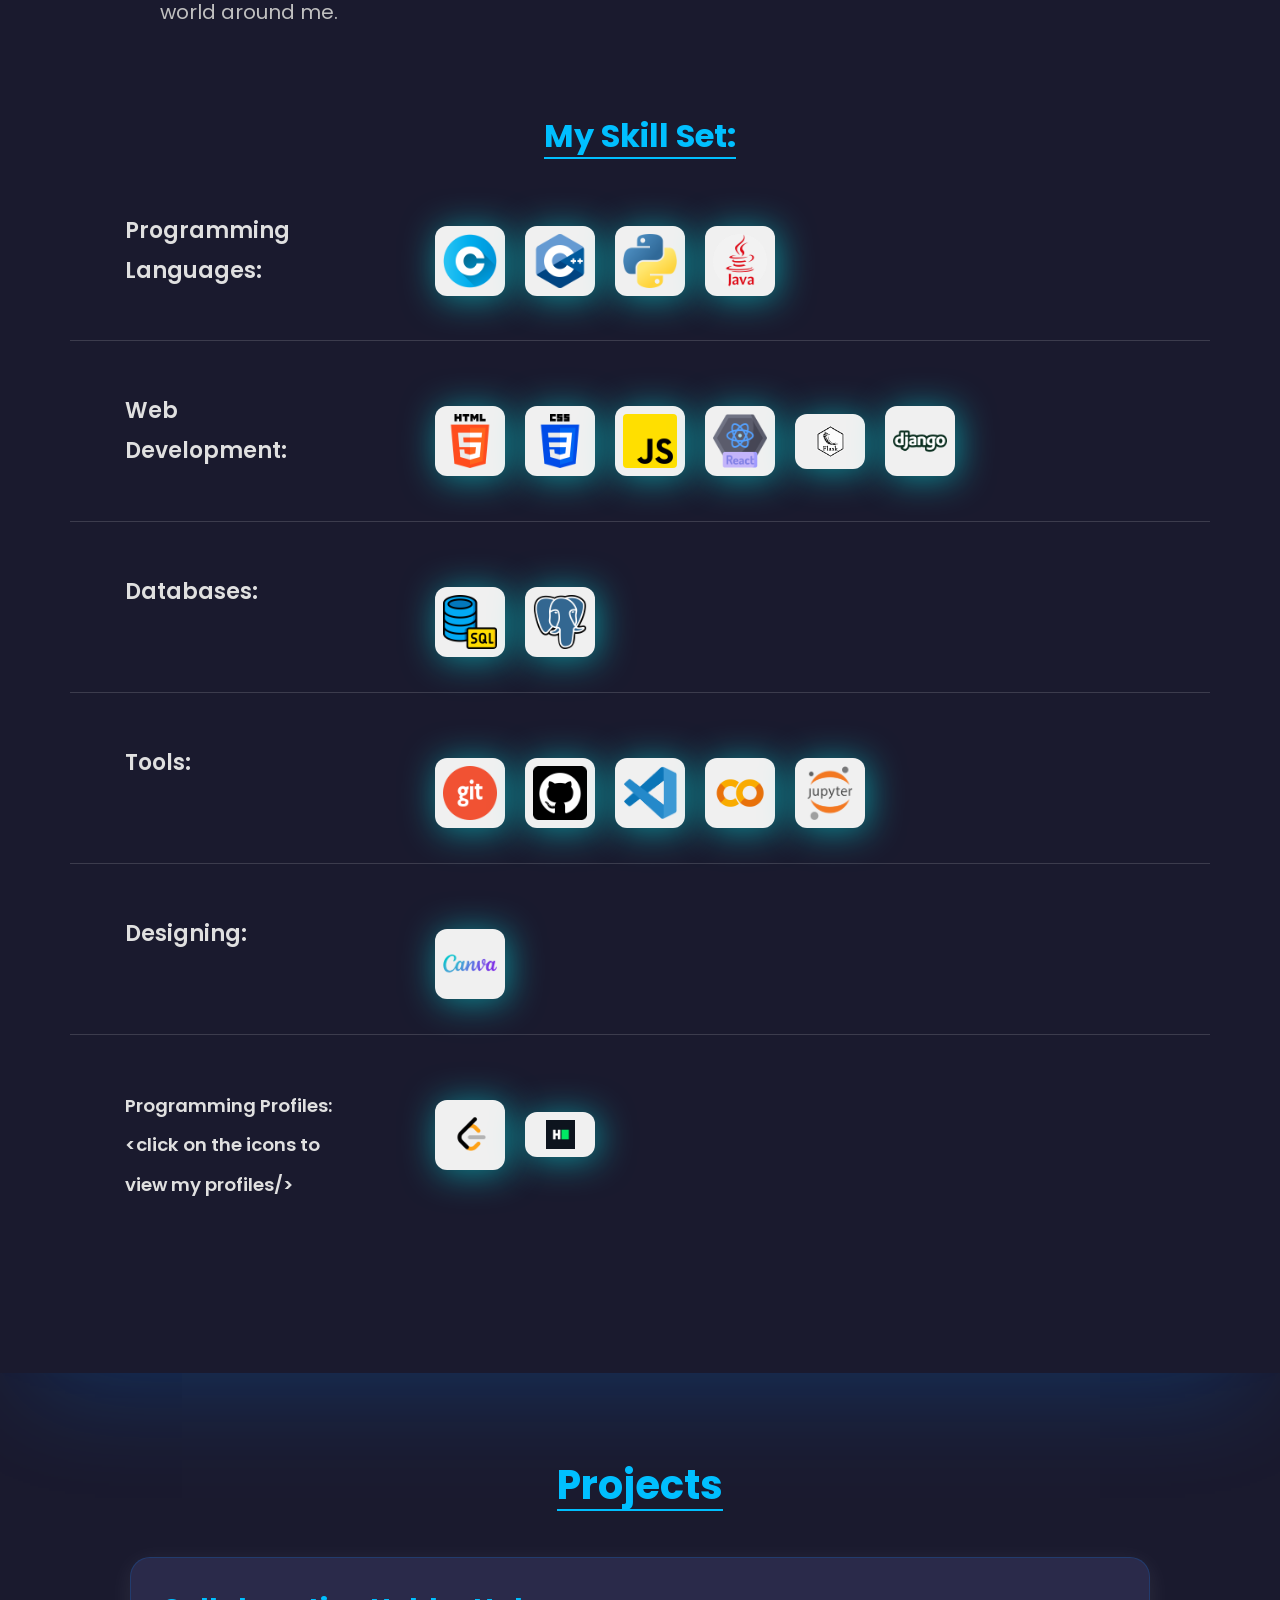
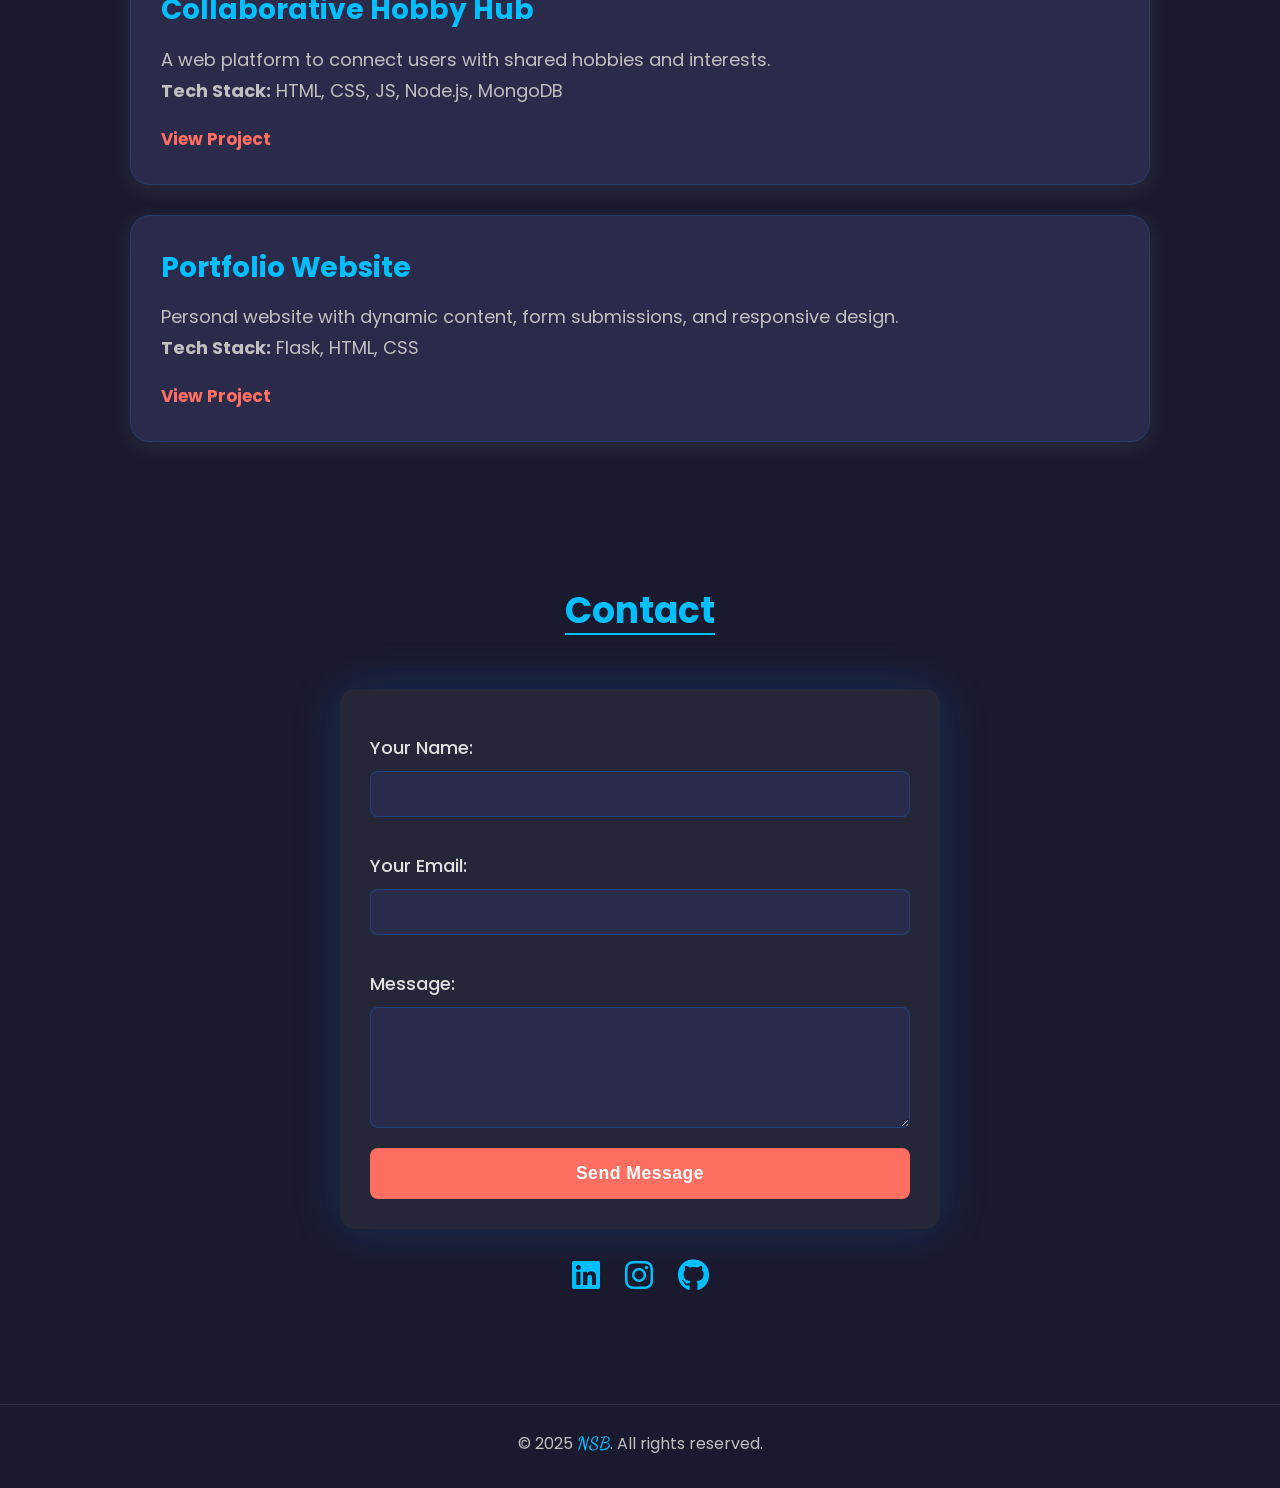
==== commit 2e769709: "icons" ====
--- a/frontend/index.html
+++ b/frontend/index.html
@@ -96,7 +96,7 @@
         <p><small>Programming Profiles: &lt;click on the icons to view my profiles/&gt;</small></p>
         <div class="images">
           <a href="https://leetcode.com/u/saibhaskarnanduri1/" target="_blank"><img src="./static/images/leetcode.png" alt="LeetCode"></a>
-          <a href="https://www.hackerrank.com/profile/saibhaskarnandu1" target="_blank"><img src="./static/images/hackerrank.png" alt="HackerRank" style="height: 55px;"></a>
+          <a href="https://www.hackerrank.com/profile/saibhaskarnandu1" target="_blank"><img src="./static/images/hackerrank.png" alt="HackerRank" style="height: 45px;"></a>
         </div>
       </div>
     </div>
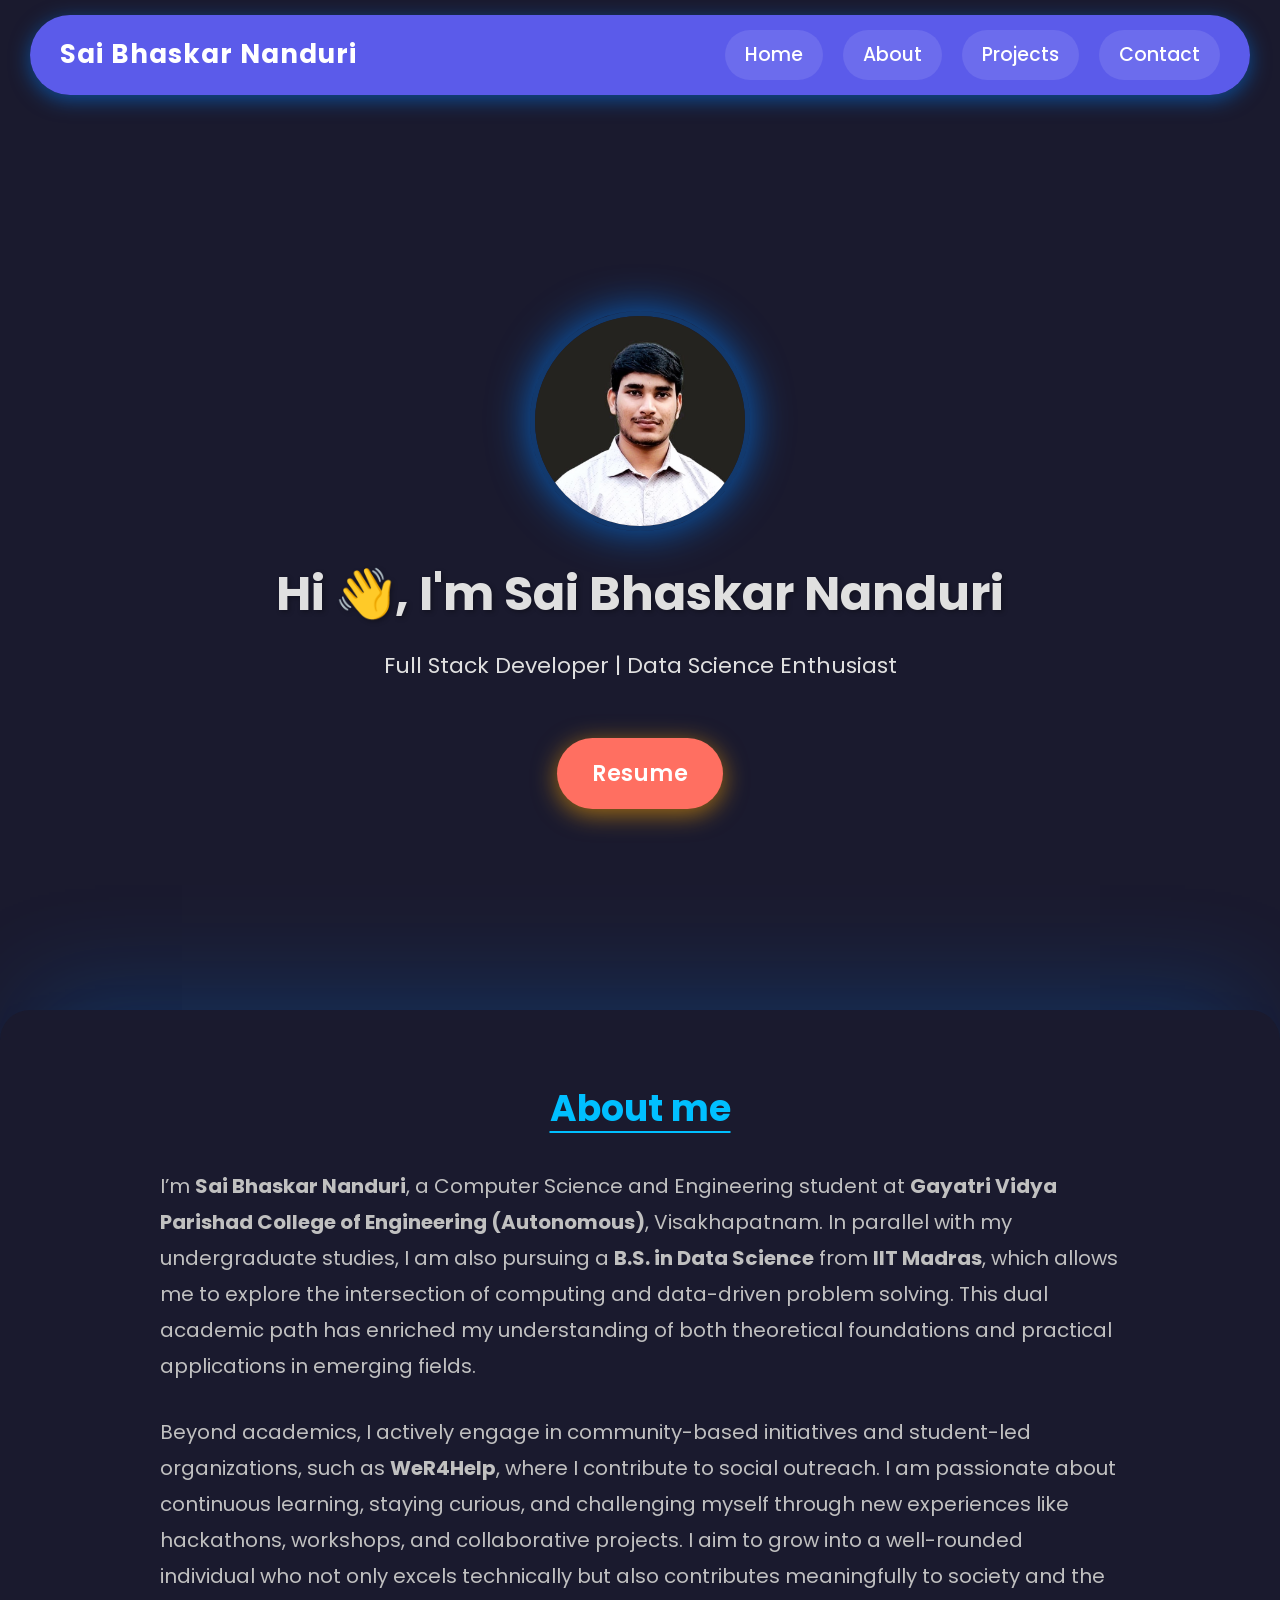
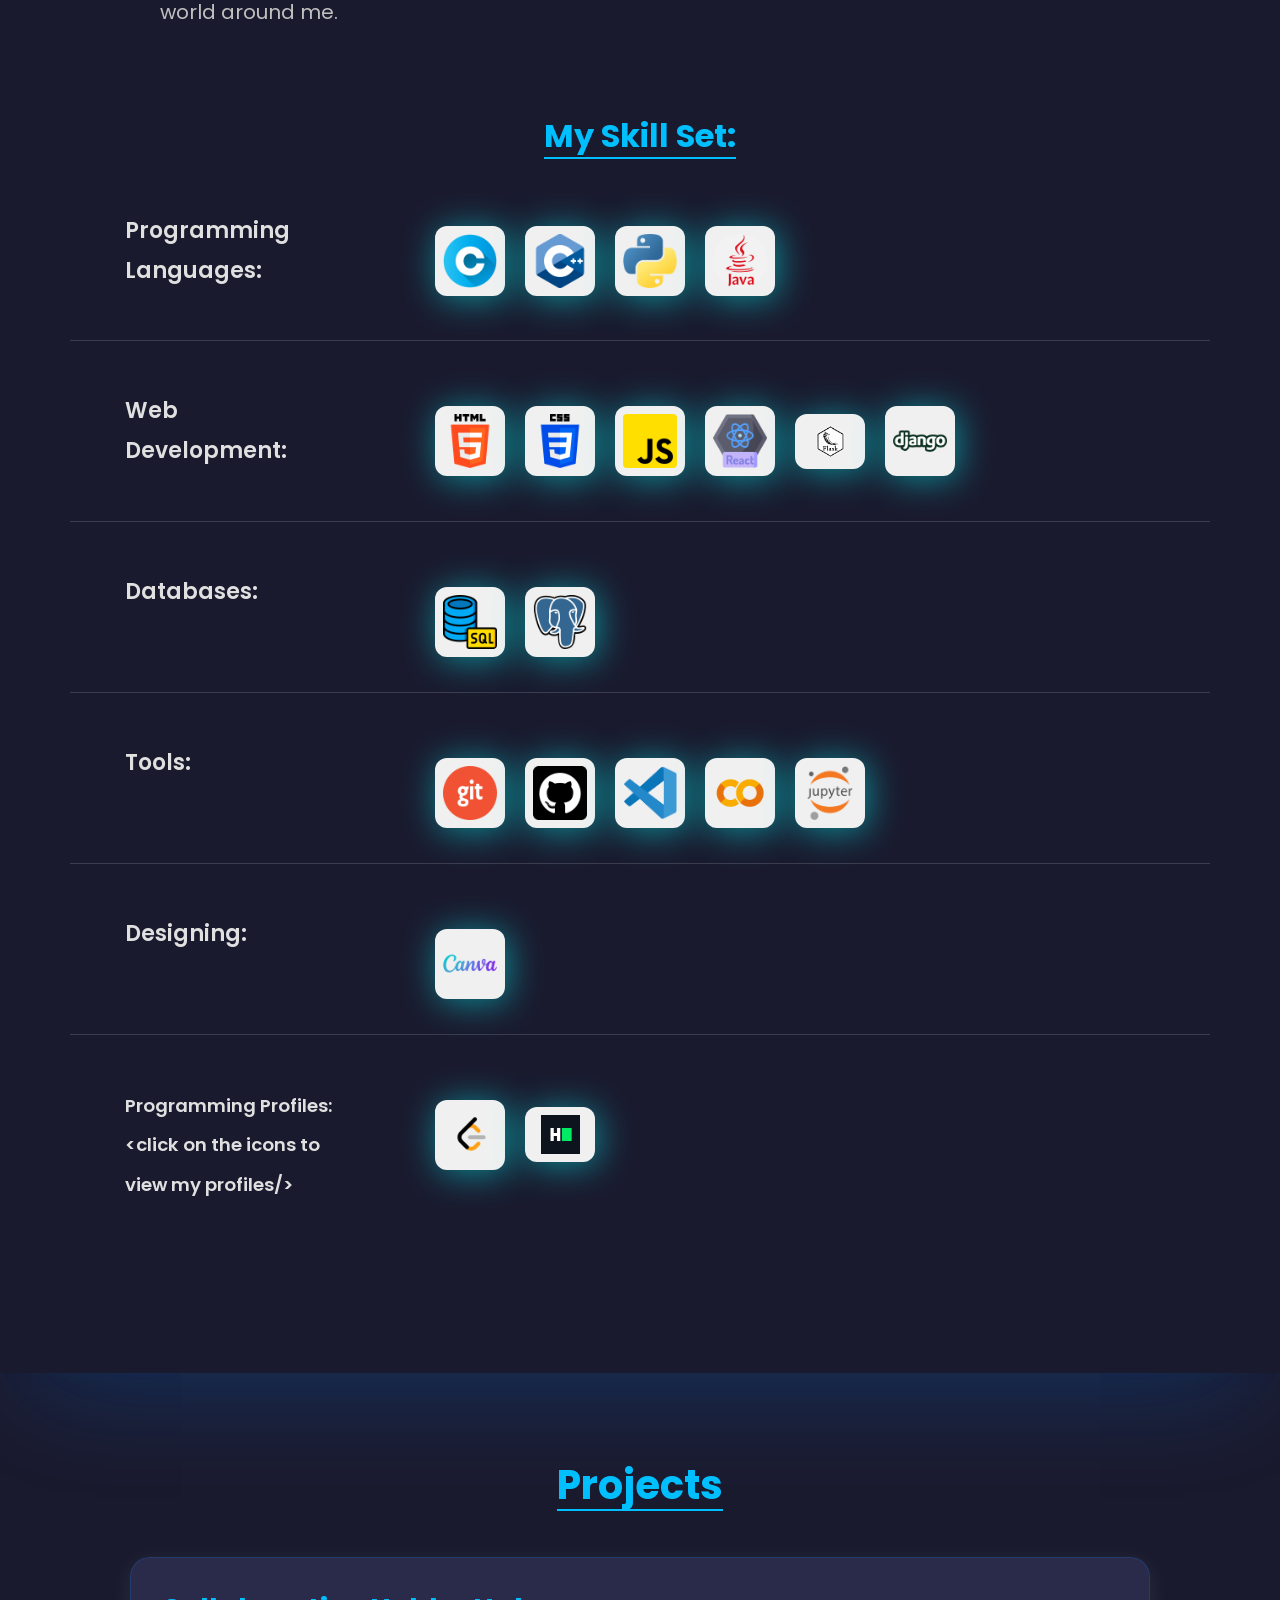
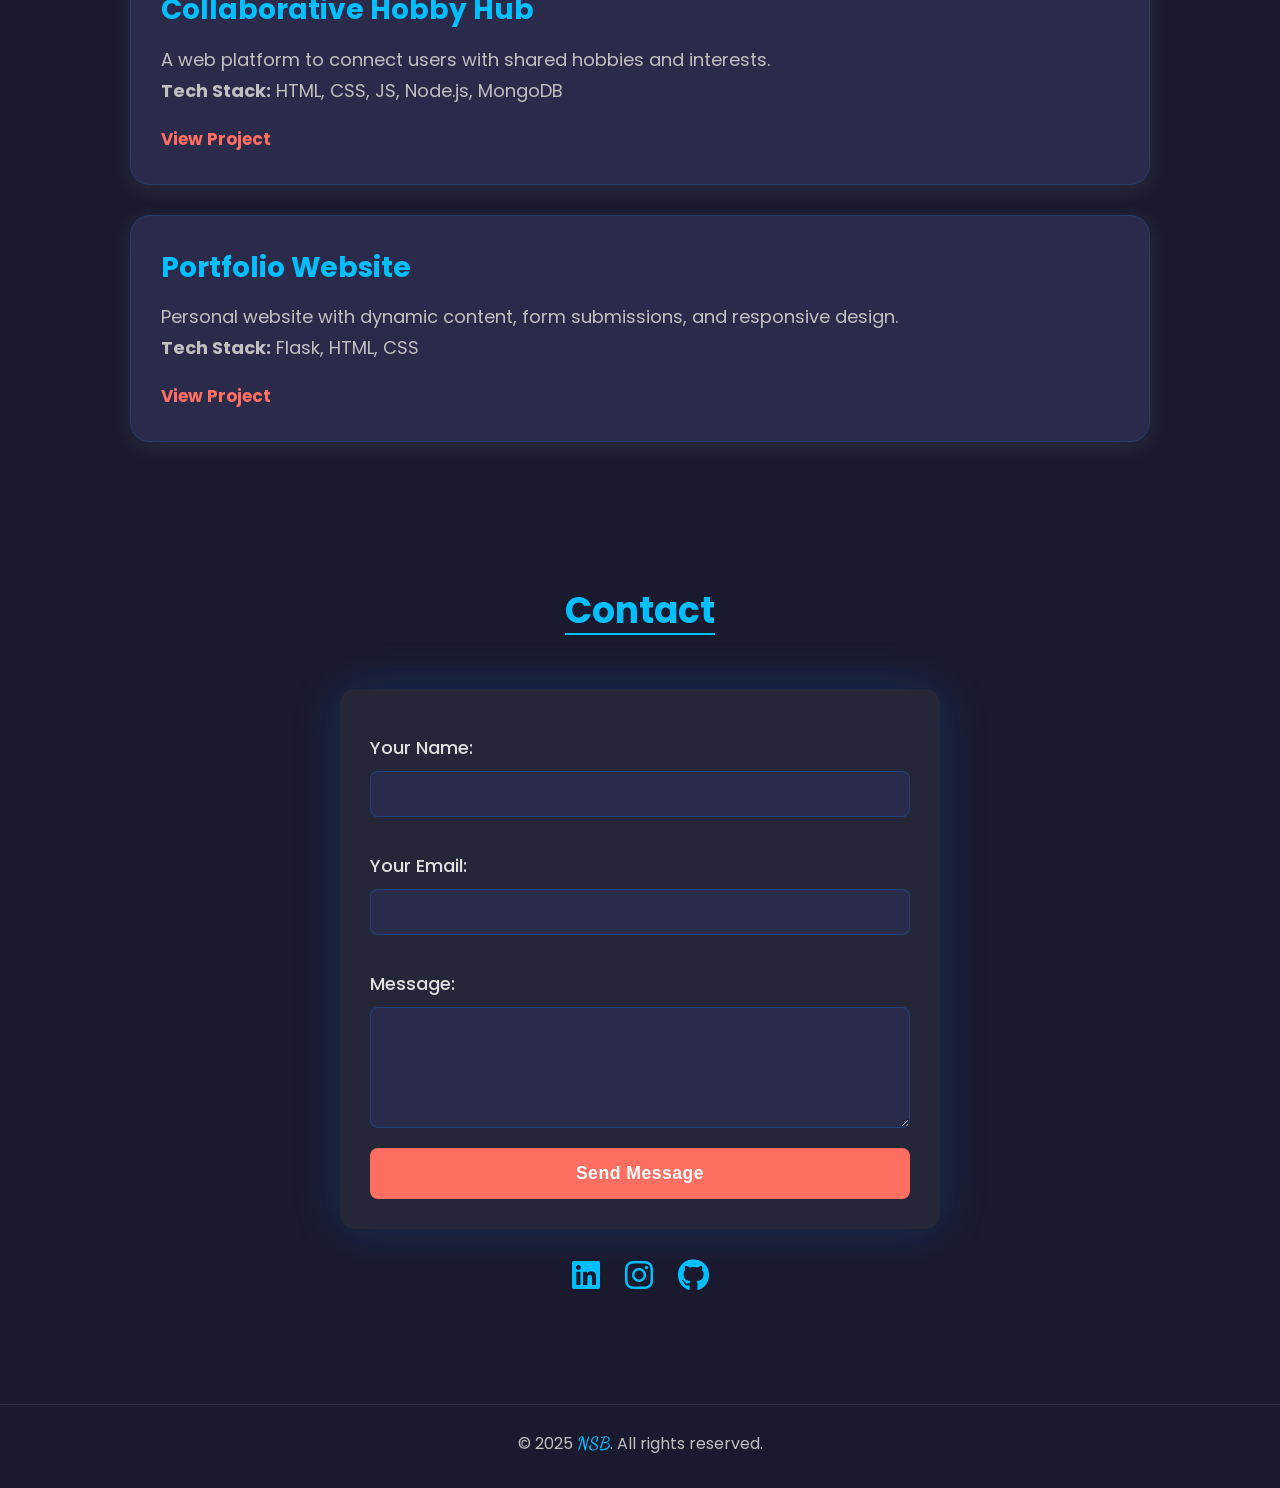
==== commit f2cade89: "updated icons" ====
--- a/frontend/index.html
+++ b/frontend/index.html
@@ -96,7 +96,7 @@
         <p><small>Programming Profiles: &lt;click on the icons to view my profiles/&gt;</small></p>
         <div class="images">
           <a href="https://leetcode.com/u/saibhaskarnanduri1/" target="_blank"><img src="./static/images/leetcode.png" alt="LeetCode"></a>
-          <a href="https://www.hackerrank.com/profile/saibhaskarnandu1" target="_blank"><img src="./static/images/hackerrank.png" alt="HackerRank" style="height: 45px;"></a>
+          <a href="https://www.hackerrank.com/profile/saibhaskarnandu1" target="_blank"><img src="./static/images/hackerrank.png" alt="HackerRank" style="height: 55px;"></a>
         </div>
       </div>
     </div>
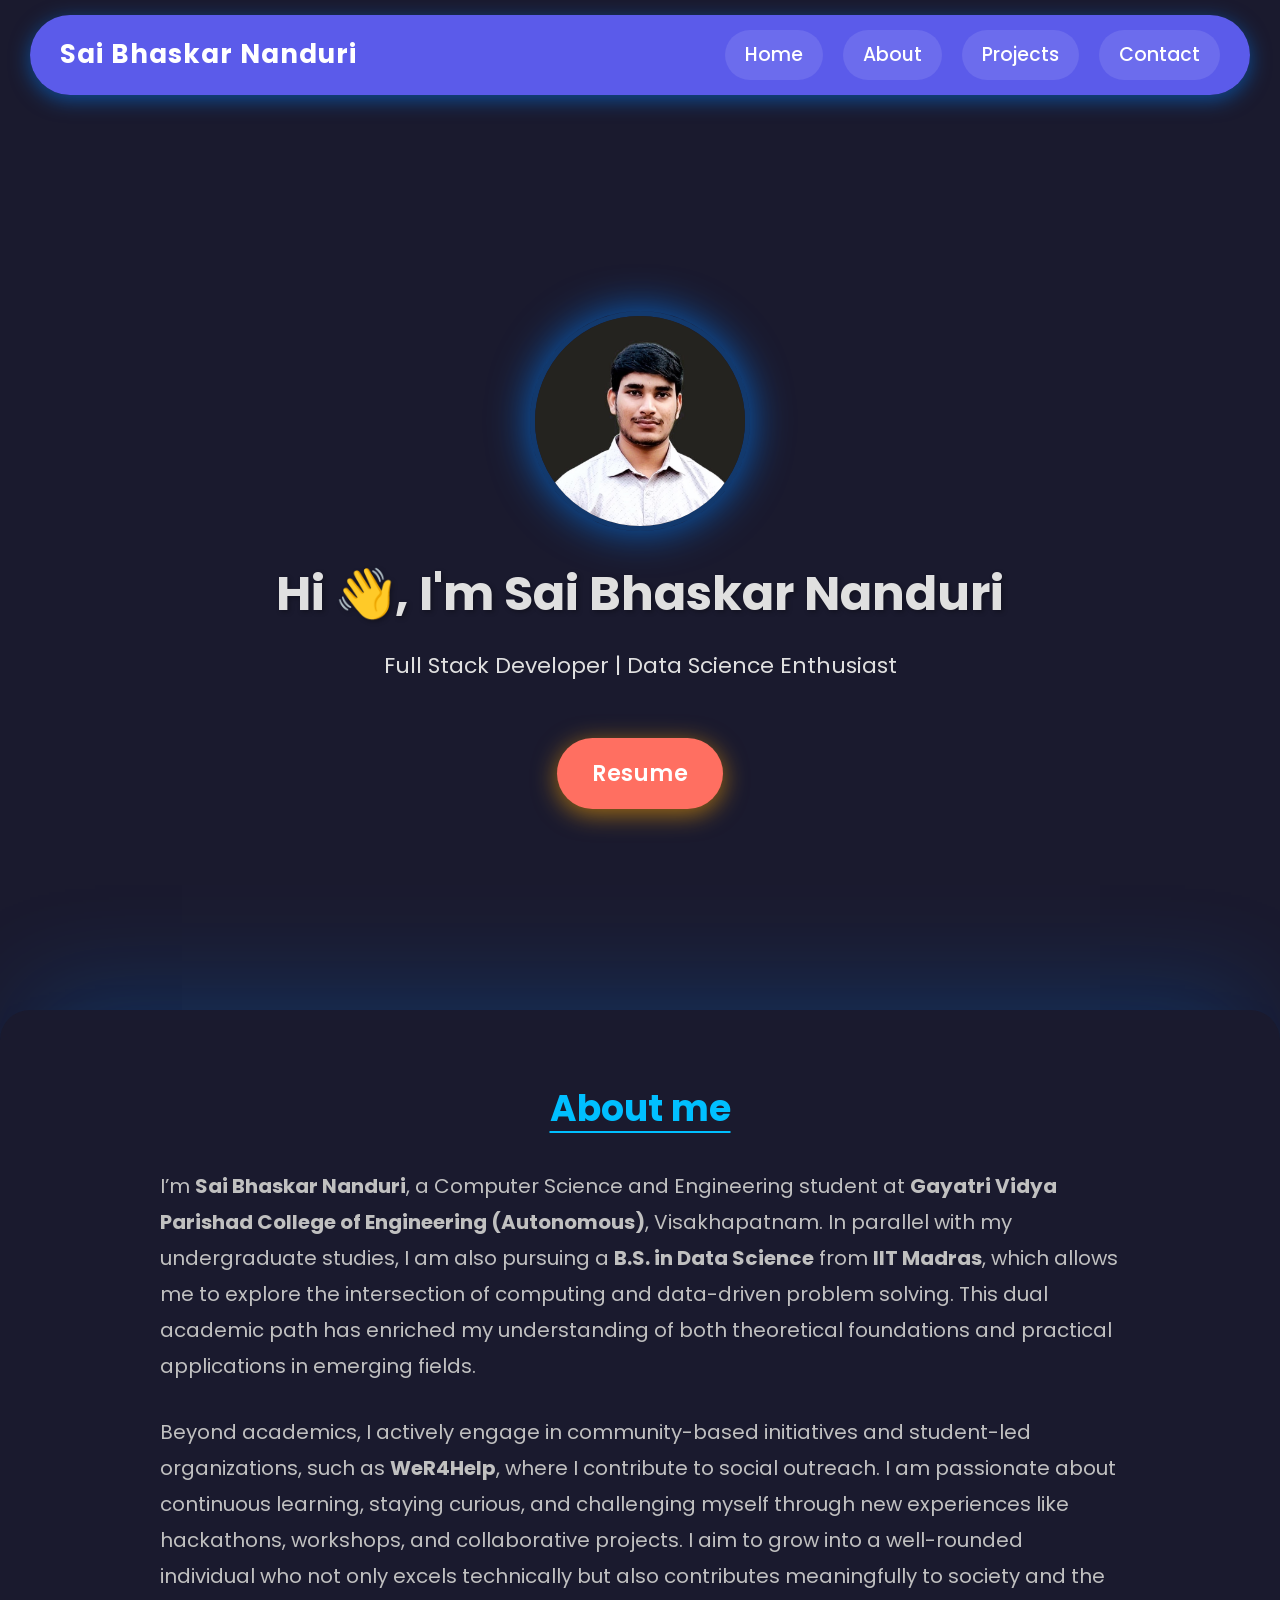
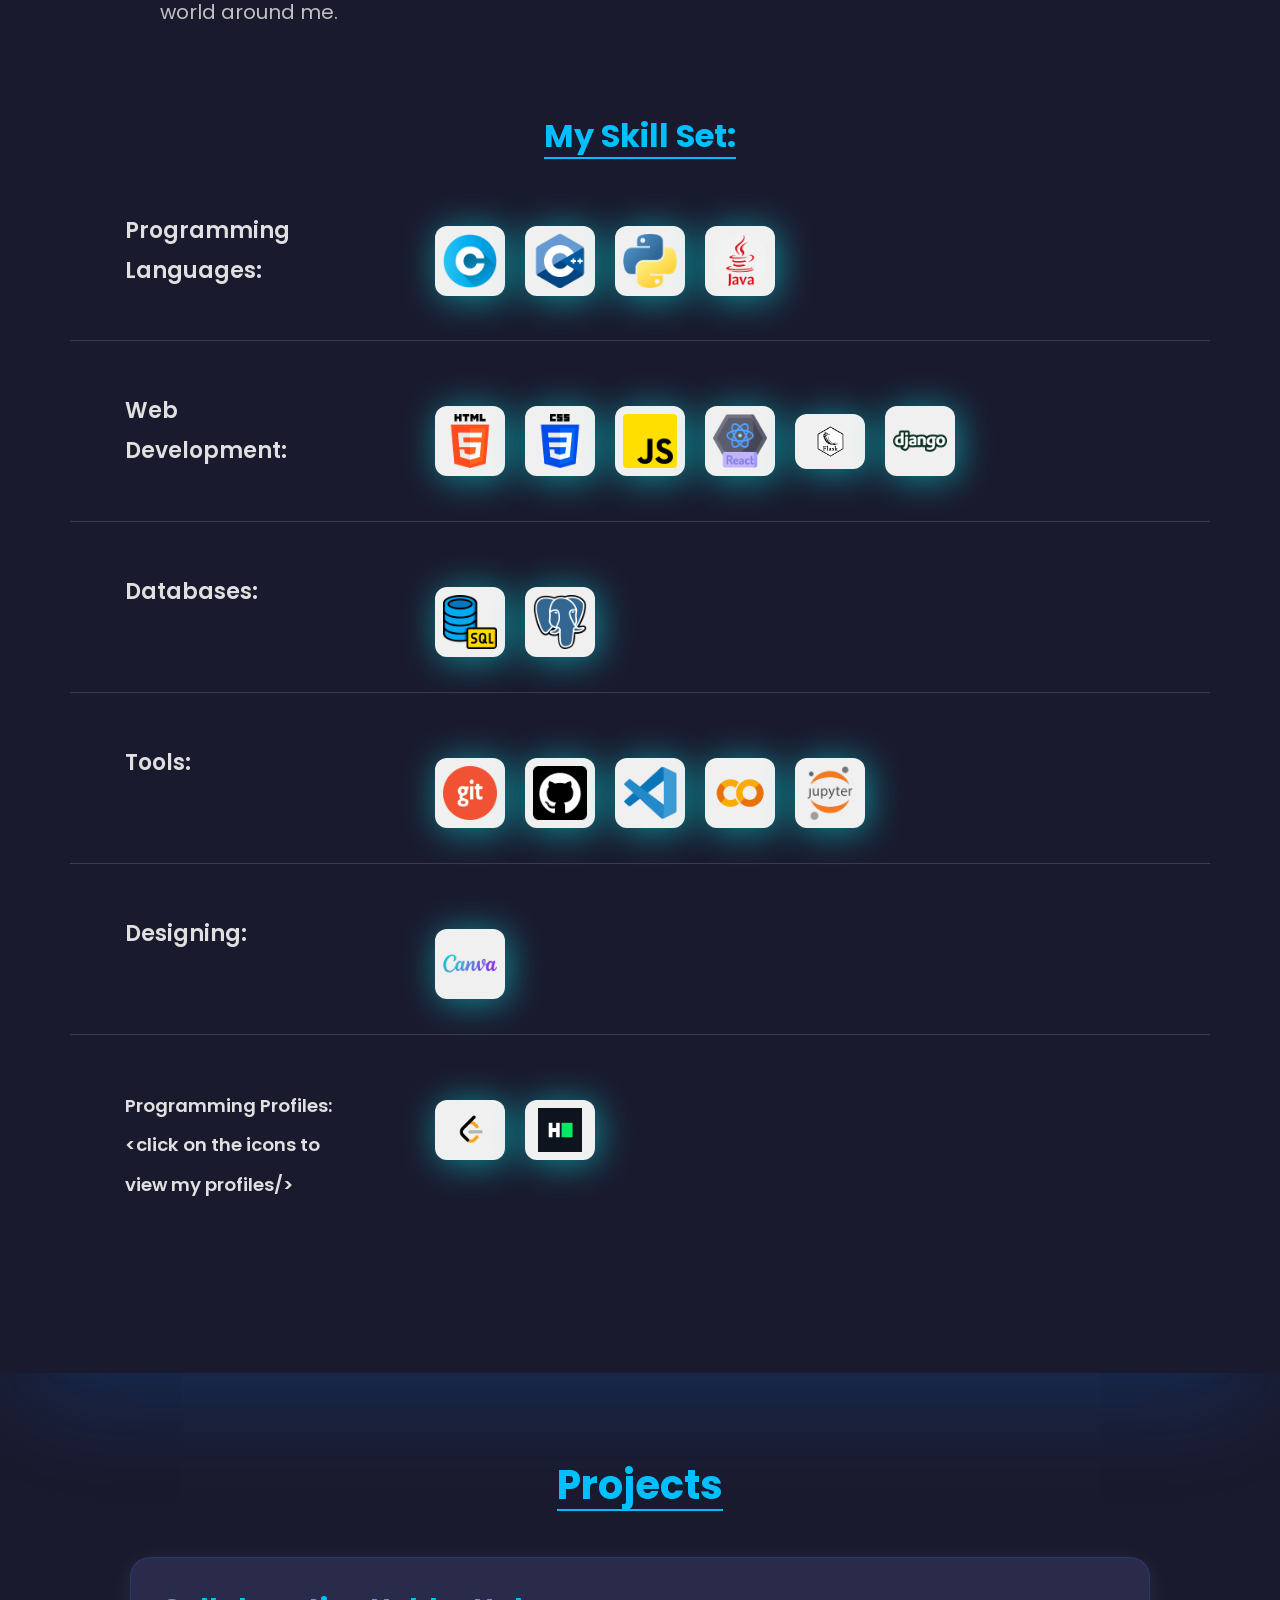
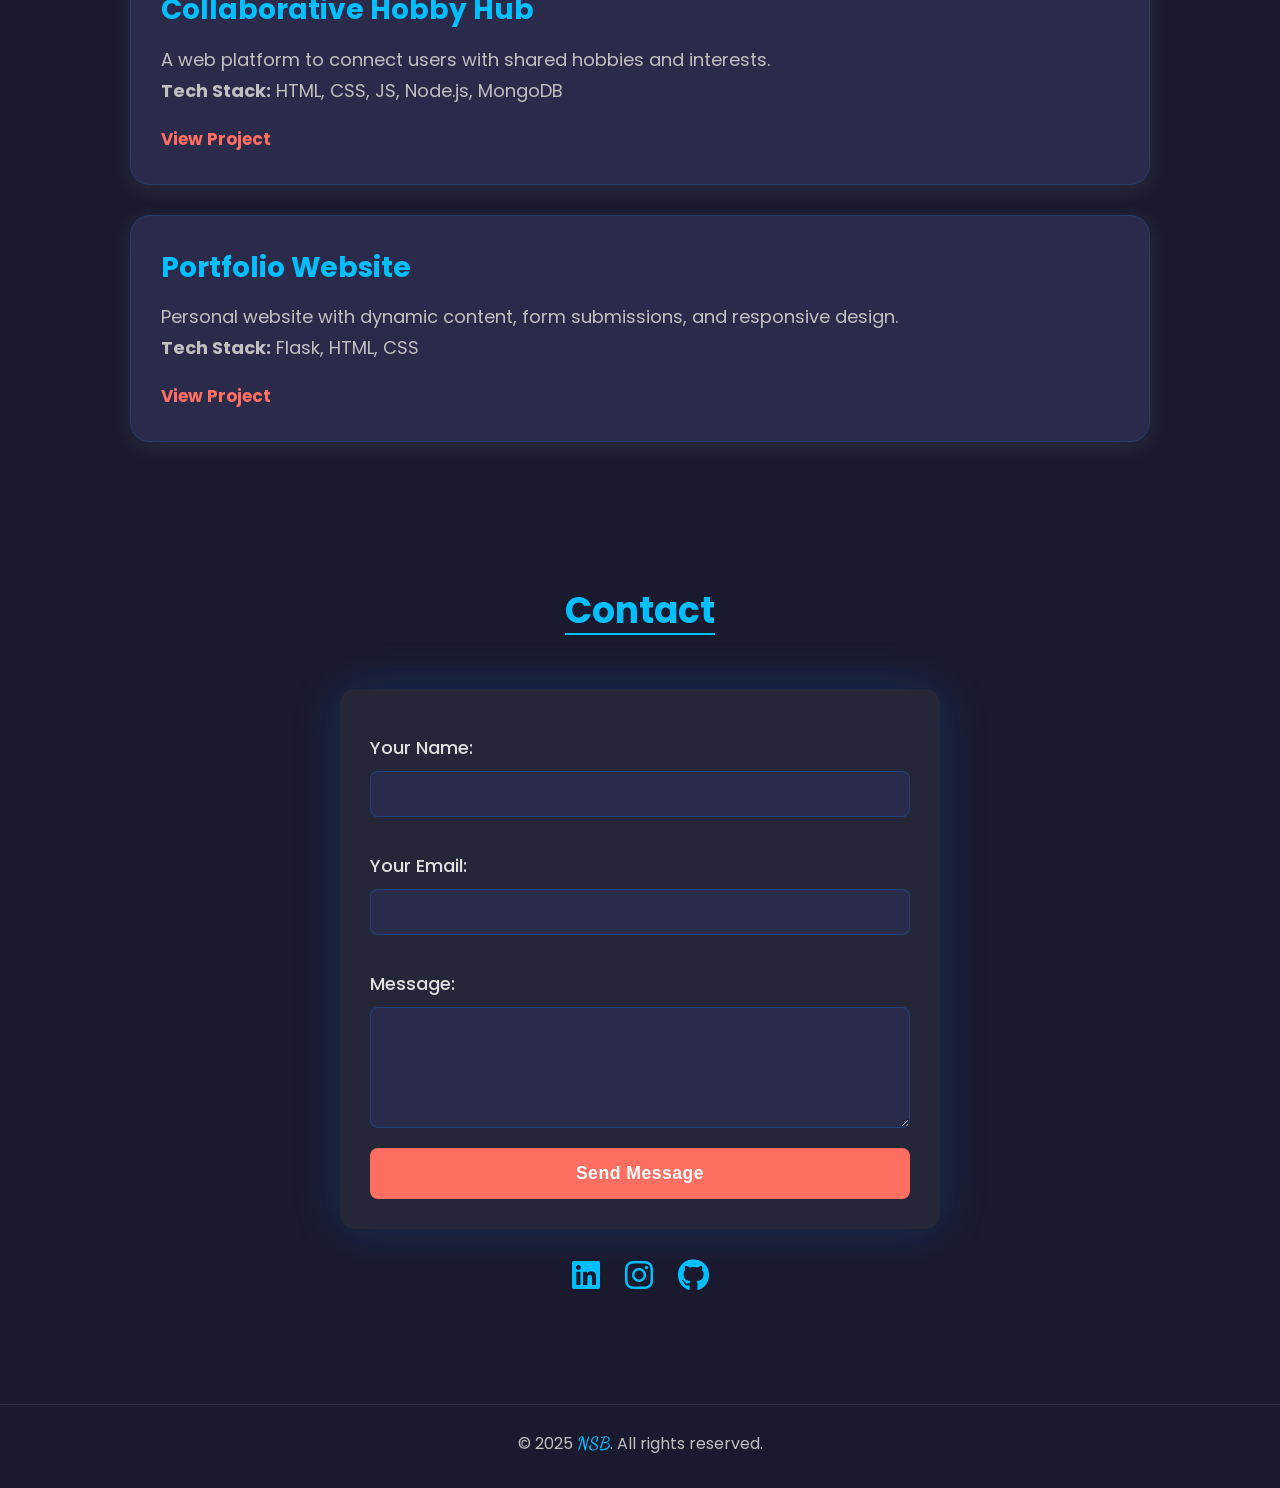
==== commit d136ec73: "icon" ====
--- a/frontend/index.html
+++ b/frontend/index.html
@@ -95,8 +95,8 @@
       <div class="languages">
         <p><small>Programming Profiles: &lt;click on the icons to view my profiles/&gt;</small></p>
         <div class="images">
-          <a href="https://leetcode.com/u/saibhaskarnanduri1/" target="_blank"><img src="./static/images/leetcode.png" alt="LeetCode"></a>
-          <a href="https://www.hackerrank.com/profile/saibhaskarnandu1" target="_blank"><img src="./static/images/hackerrank.png" alt="HackerRank" style="height: 55px;"></a>
+          <a href="https://leetcode.com/u/saibhaskarnanduri1/" target="_blank"><img src="./static/images/leetcode.png" alt="LeetCode" style="height: 60px;"></a>
+          <a href="https://www.hackerrank.com/profile/saibhaskarnandu1" target="_blank"><img src="./static/images/hackerrank.png" alt="HackerRank" style="height: 60px;"></a>
         </div>
       </div>
     </div>
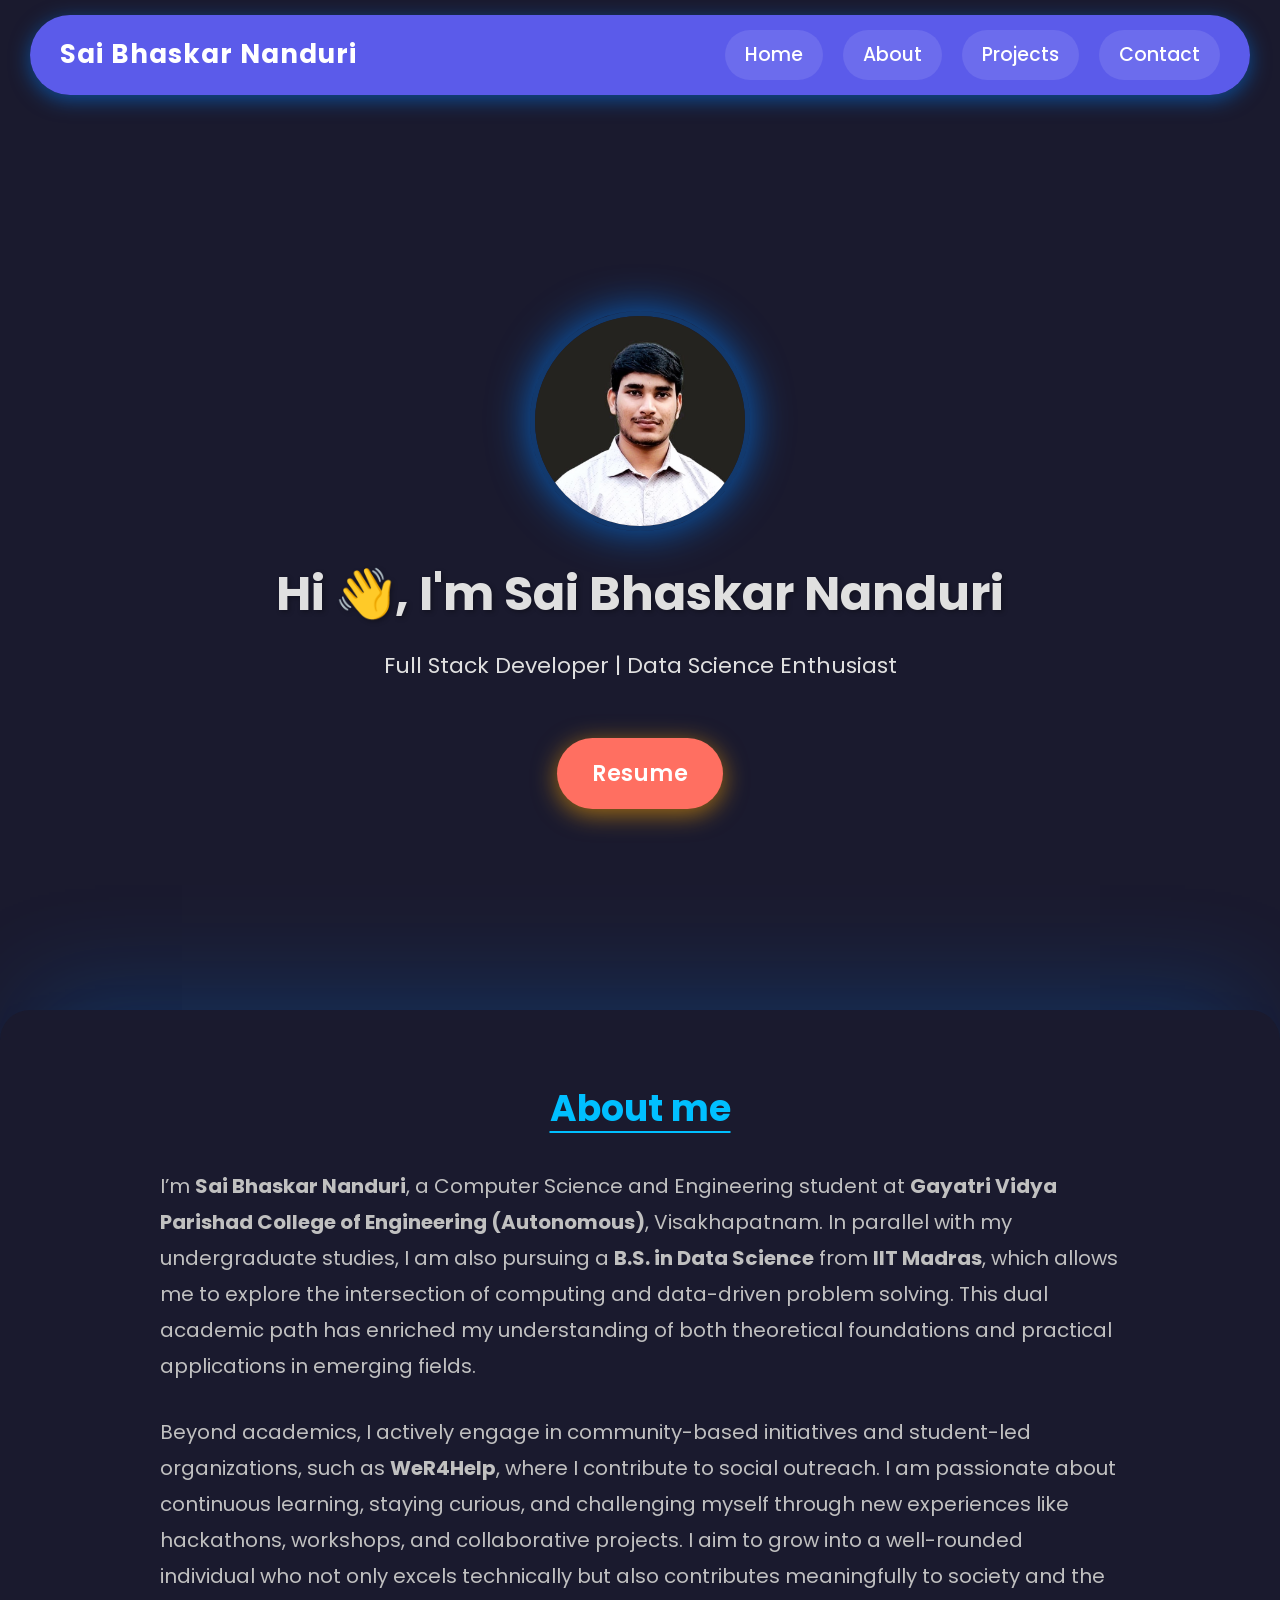
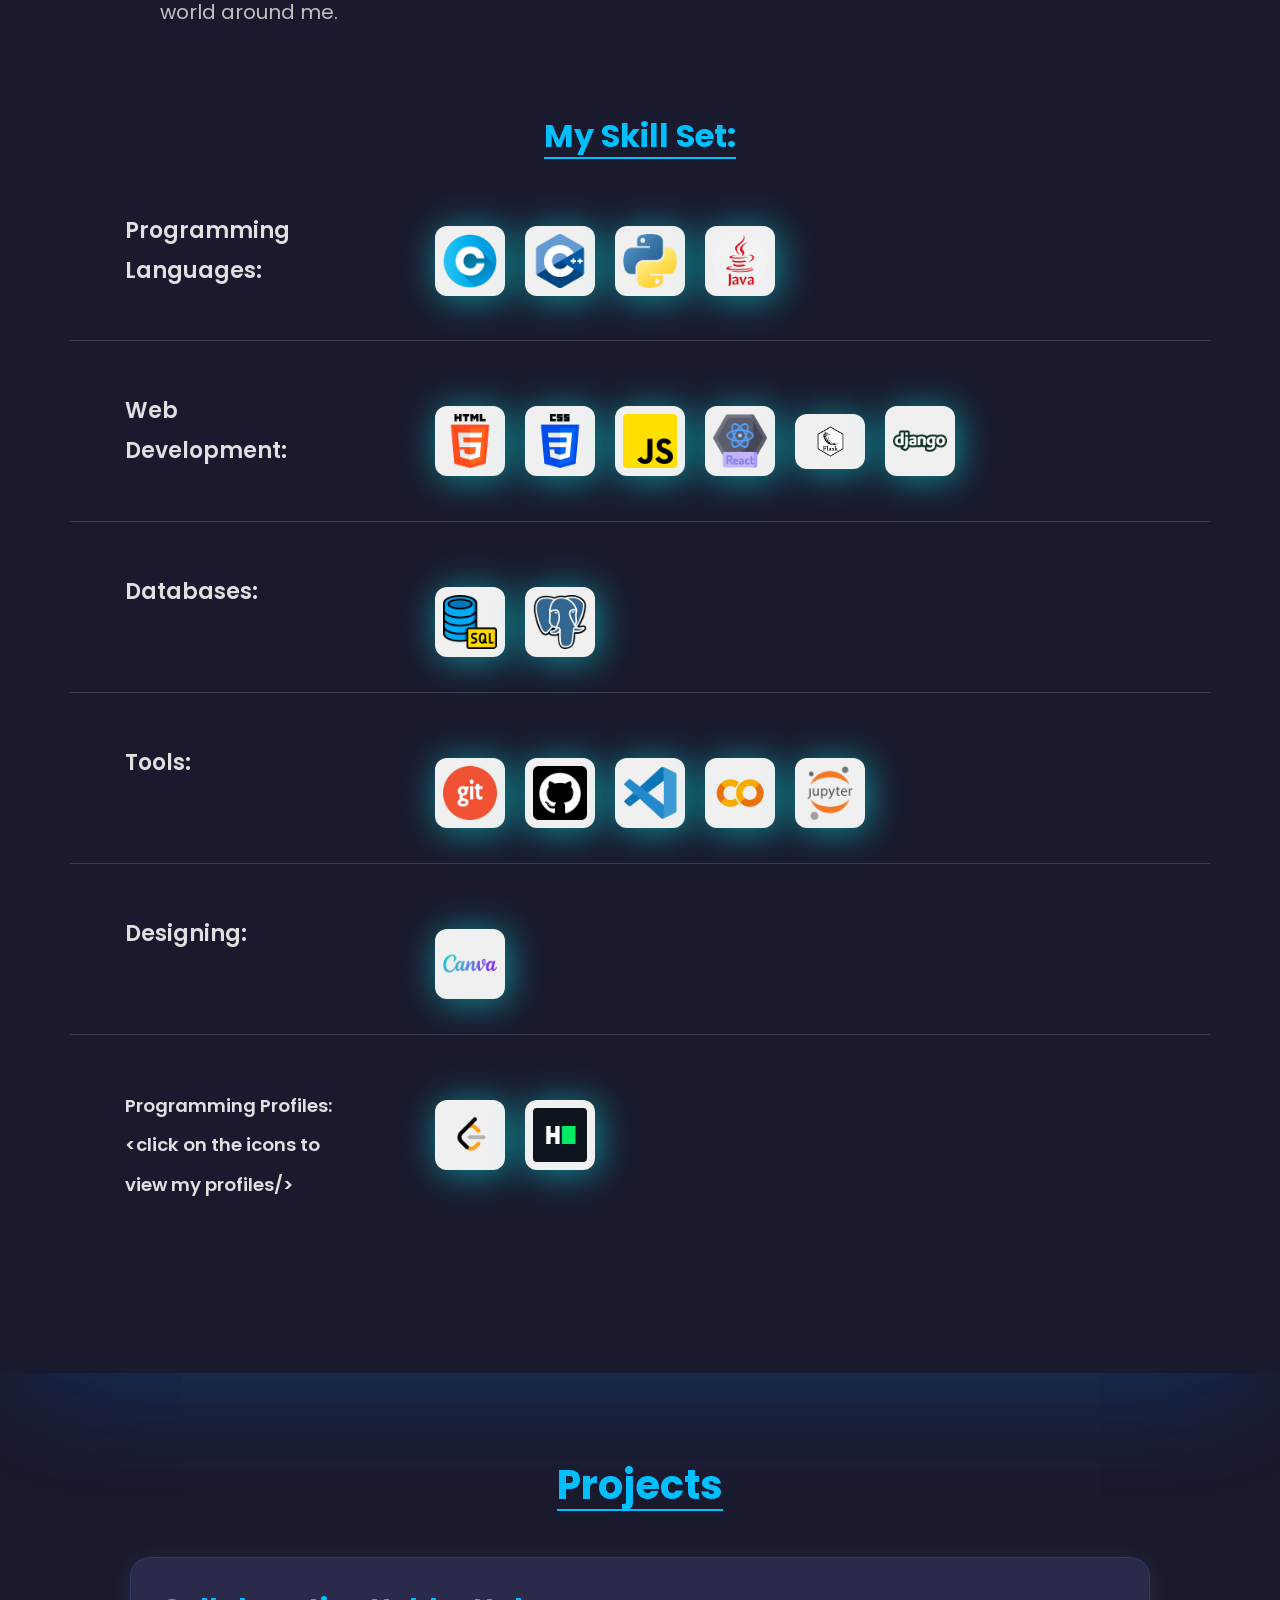
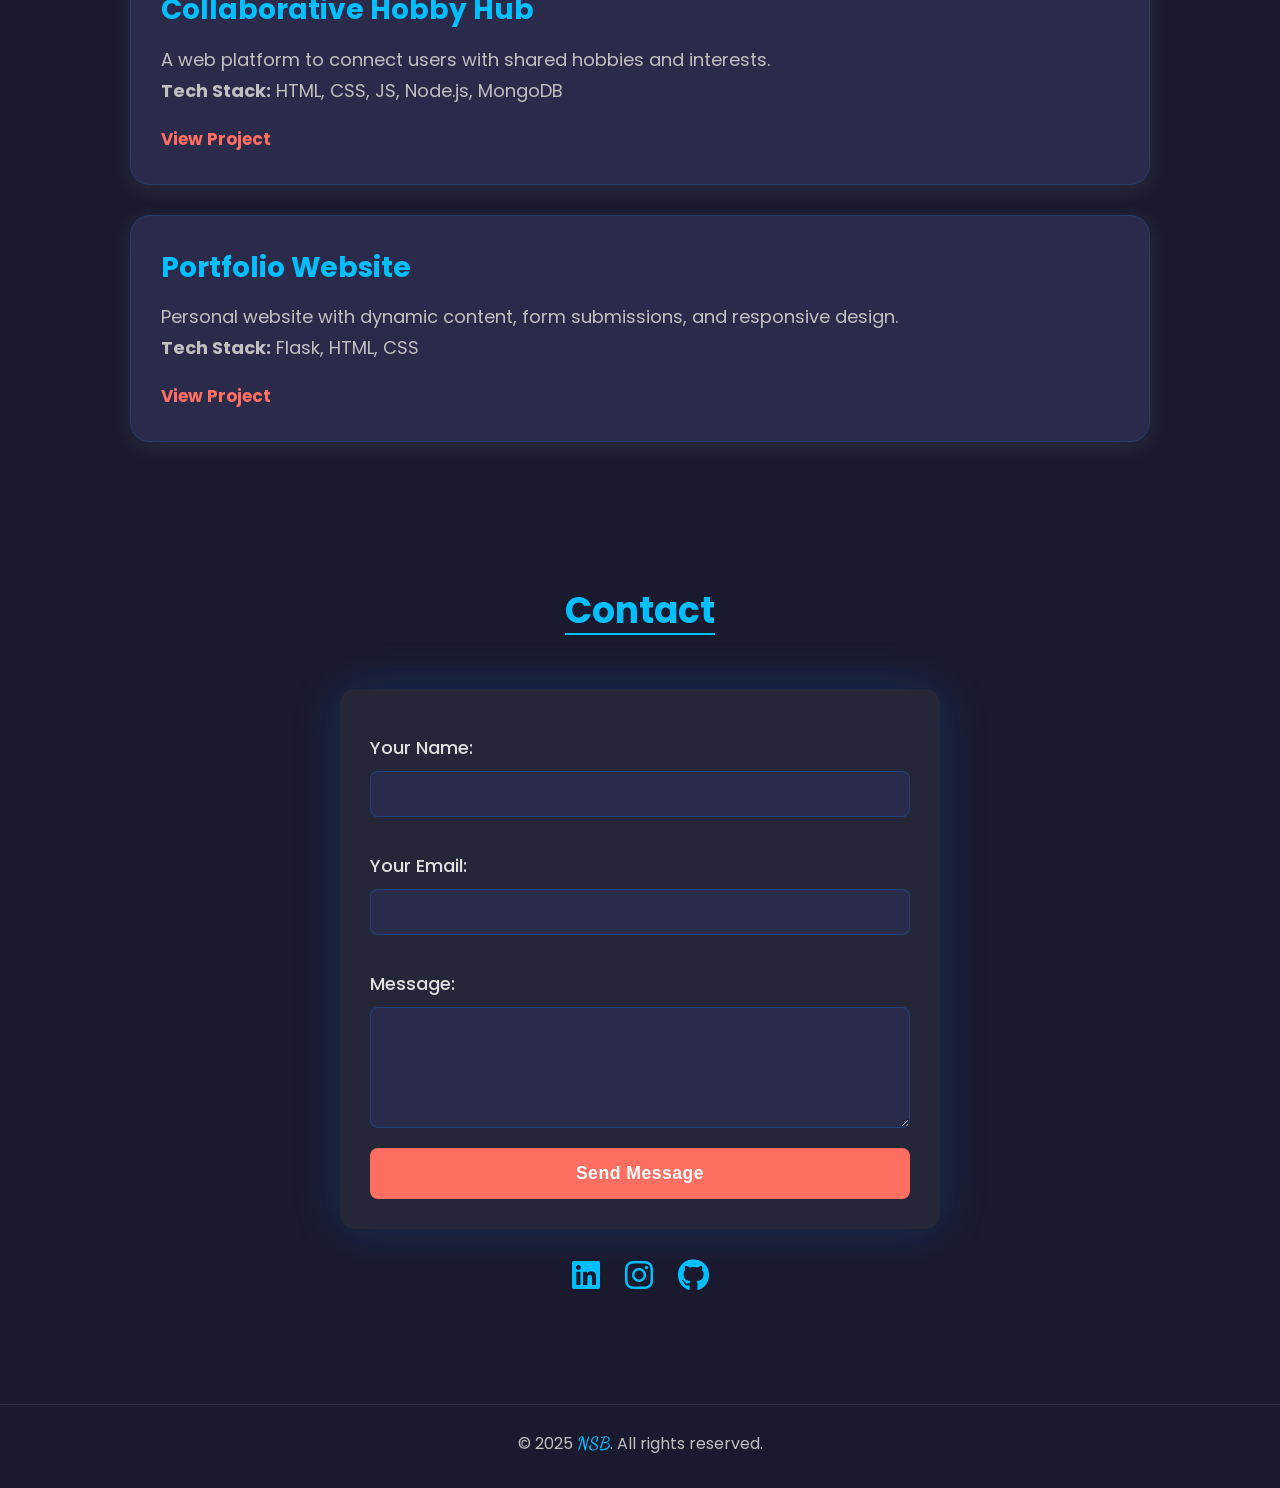
==== commit 9e3f0313: "uodate" ====
--- a/frontend/index.html
+++ b/frontend/index.html
@@ -95,8 +95,8 @@
       <div class="languages">
         <p><small>Programming Profiles: &lt;click on the icons to view my profiles/&gt;</small></p>
         <div class="images">
-          <a href="https://leetcode.com/u/saibhaskarnanduri1/" target="_blank"><img src="./static/images/leetcode.png" alt="LeetCode" style="height: 60px;"></a>
-          <a href="https://www.hackerrank.com/profile/saibhaskarnandu1" target="_blank"><img src="./static/images/hackerrank.png" alt="HackerRank" style="height: 60px;"></a>
+          <a href="https://leetcode.com/u/saibhaskarnanduri1/" target="_blank"><img src="./static/images/leetcode.png" alt="LeetCode"></a>
+          <a href="https://www.hackerrank.com/profile/saibhaskarnandu1" target="_blank"><img src="./static/images/hackerrank.png" alt="HackerRank" style="height: 70px;"></a>
         </div>
       </div>
     </div>
